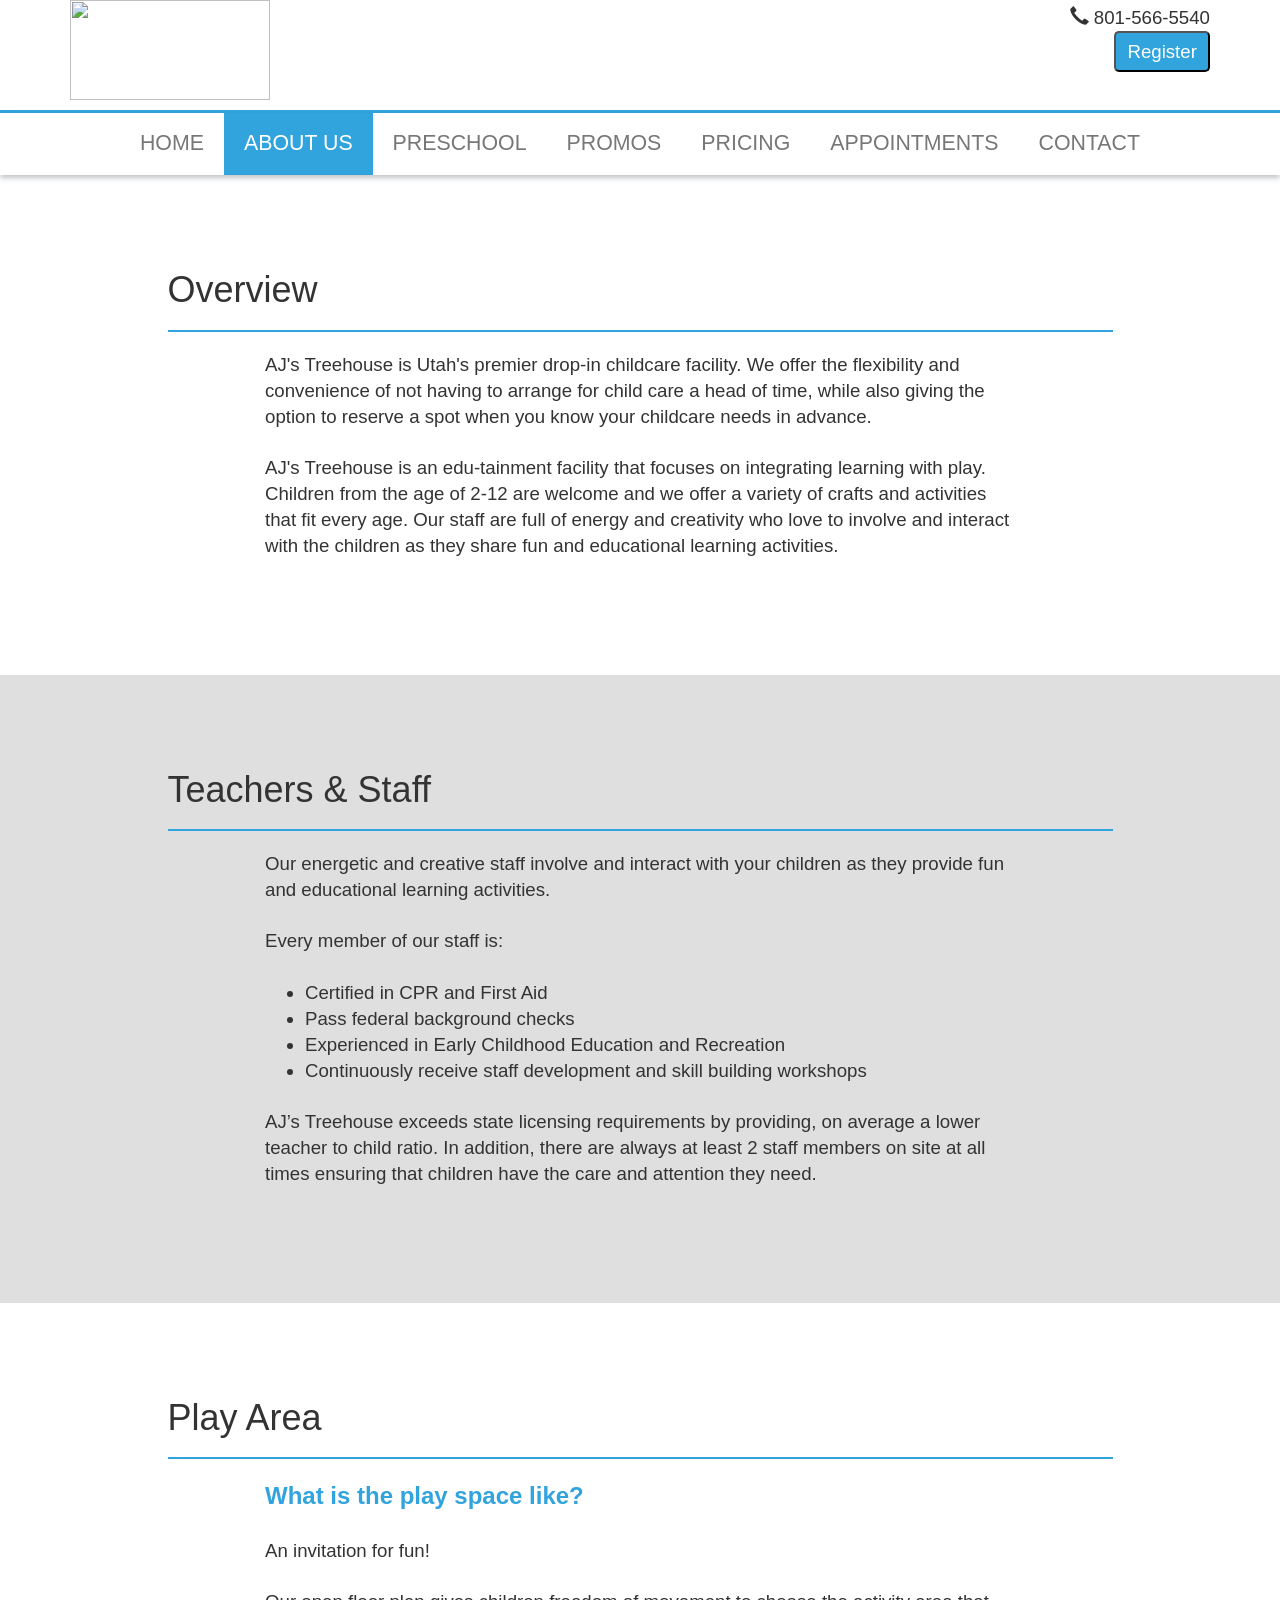
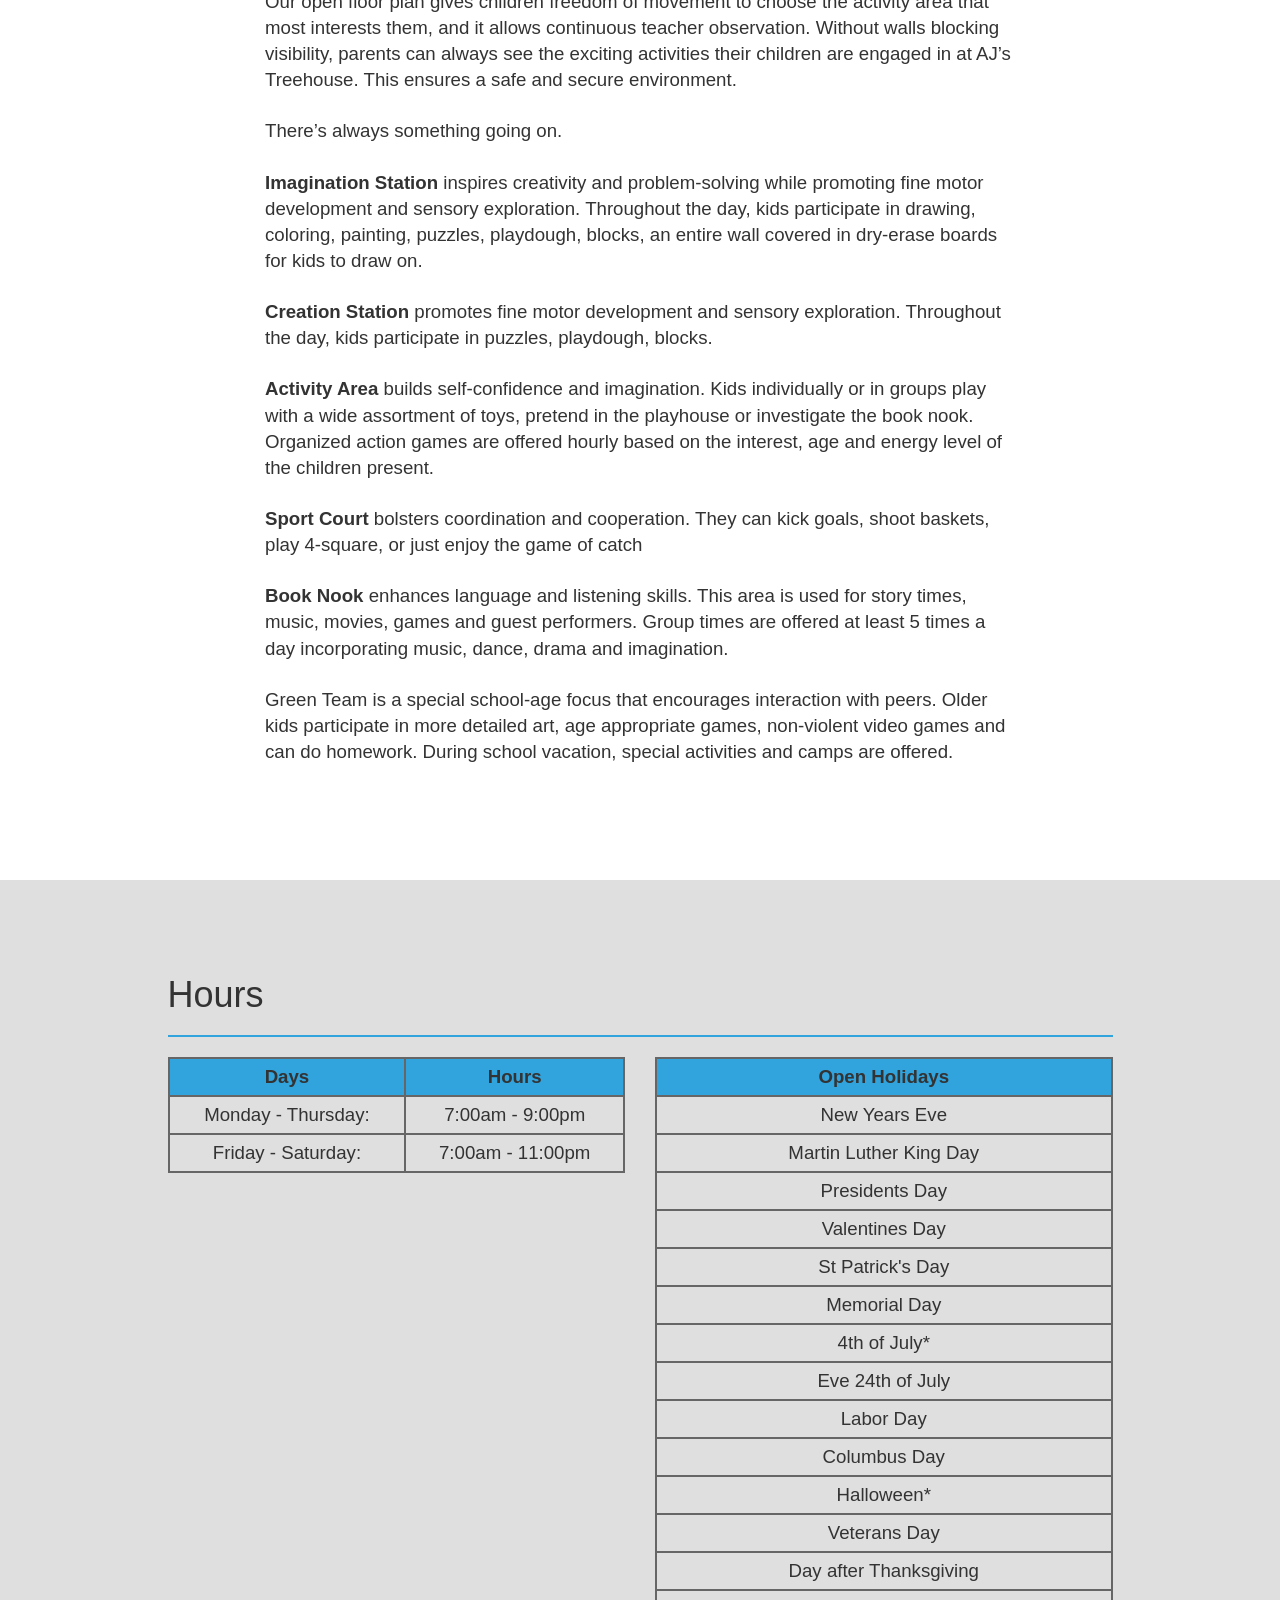
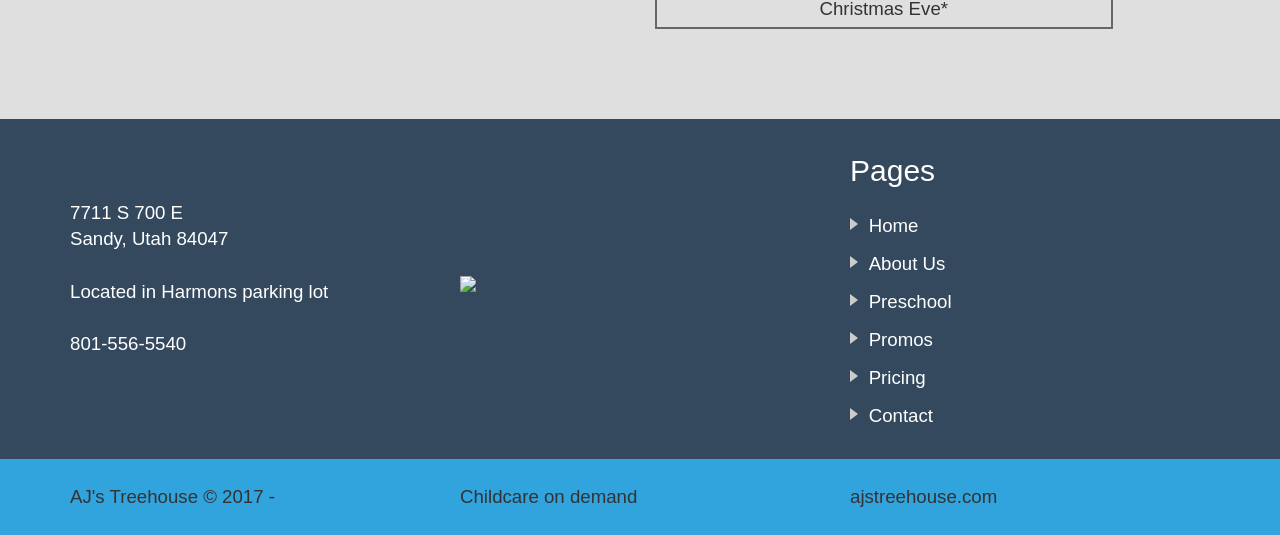
==== about-us/index.html @ 497d50c7 "corrected hrefs in nav." ====
<!DOCTYPE html>
<html>

<head>
  <meta charset="UTF-8">
  <meta name="viewport" content="width=device-width, initial-scale=1, shrink-to-fit=no">
  <meta http-equiv="X-UA-Compatible" content="ie=edge">
  <link rel="shortcut icon" href="images/Meet-Me-On-33rd-Logos/meet-me-on-33.ico" type="image/x-icon">

  <title>About Us | AJ's Treehouse</title>

  <!-- fonts -->
  <link href="https://fonts.googleapis.com/css?family=EB+Garamond" rel="stylesheet">

  <link rel="stylesheet" href="../bootstrap-3.3.7-dist/css/bootstrap.min.css">
  <link rel="stylesheet" href="../css/styles.css">
</head>

<body>
  <header>
    <div class="container">
      <!-- Logo & Contact Info -->
      <div class="row ">
        <div class="col-md-6 col-sm-12">
          <div class="logo">
            <a href="https://ajstreehouse.com/">
              <img src="/media/ajth-logo-200-100.png">
            </a>
            <p></p>
          </div>
        </div>
        <div class="col-md-6 col-sm-12">
          <ul class="head-contact-info">
            <li><a href="tel:801-566-5540"><span class="glyphicon glyphicon-earphone"></span> 801-566-5540</a></li>
            <li><a href="https://ajstreehouse.com/wp-content/uploads/2017/02/AJs-Treehouse-Registration-Form.pdf"><button>Register</button></a></li>
          </ul>
        </div>
  </header>
  <nav class="navbar navbar-default" role="navigation">
    <div class="container-fluid">
      <!-- Brand and toggle get grouped for better mobile display -->
      <div class="navbar-header">
        <button type="button" class="navbar-toggle collapsed" data-toggle="collapse" data-target="#bs-example-navbar-collapse-1" aria-expanded="false">
              <span class="sr-only">Toggle navigation</span>
              <span class="icon-bar"></span>
              <span class="icon-bar"></span>
              <span class="icon-bar"></span>
        </button>
      </div>

      <!-- Collect the nav links, forms, and other content for toggling -->
      <div class="collapse navbar-collapse" id="bs-example-navbar-collapse-1">
        <ul class="nav navbar-nav">
          <li><a href="/">HOME <span class="sr-only">(current)</span></a></li>
          <li class="active"><a href="/about-us">ABOUT US</a></li>
          <li><a href="/preschool">PRESCHOOL</a></li>
          <li><a href="/promos">PROMOS</a></li>
          <li><a href="/pricing">PRICING</a></li>
          <li><a href="/appointments">APPOINTMENTS</a></li>
          <li><a href="/contact">CONTACT</a></li>
        </ul>
      </div>
      <!-- /.navbar-collapse -->
    </div>
    <!-- /.container-fluid -->
  </nav>

  <section class="container about-section our-story">
    <div class="row">
      <div class="col-xs-12 col-sm-10 col-sm-offset-1">
        <h1>Overview</h1>
        <hr>
      </div>
      <div class="col-xs-12 col-sm-8 col-sm-offset-2">
        <p>AJ's Treehouse is Utah's premier drop-in childcare facility. We offer the flexibility and convenience of not having to arrange for child care a head of time, while also giving the option to reserve a spot when you know your childcare needs in
          advance.</p>
        <p>AJ's Treehouse is an edu-tainment facility that focuses on integrating learning with play. Children from the age of 2-12 are welcome and we offer a variety of crafts and activities that fit every age. Our staff are full of energy and creativity
          who love to involve and interact with the children as they share fun and educational learning activities.</p>
      </div>
    </div>
  </section>

  <section class="gray about-section">
    <div class="container">
      <div class="row">
        <div class="col-xs-12 col-sm-10 col-sm-offset-1">
          <h1>Teachers & Staff</h1>
          <hr>
        </div>
        <div class="col-xs-12 col-sm-8 col-sm-offset-2">
          <p>Our energetic and creative staff involve and interact with your children as they provide fun and educational learning activities.</p>
          <p>
            Every member of our staff is:
            <ul>
              <li>Certified in CPR and First Aid</li>
              <li>Pass federal background checks</li>
              <li>Experienced in Early Childhood Education and Recreation</li>
              <li>Continuously receive staff development and skill building workshops</li>
            </ul>
          </p>
          <p>
            AJ’s Treehouse exceeds state licensing requirements by providing, on average a lower teacher to child ratio. In addition, there are always at least 2 staff members on site at all times ensuring that children have the care and attention they need.
          </p>
        </div>
      </div>
    </div>
  </section>

  <section class="container about-section meet-team">
    <div class="row">
      <div class="col-xs-12 col-sm-10 col-sm-offset-1">
        <h1>Play Area</h1>
        <hr>
      </div>
      <div class="col-xs-12 col-sm-8 col-sm-offset-2">
        <p class="what-play">What is the play space like?</p>
        <p>
          An invitation for fun!
        </p>
        <p>
          Our open floor plan gives children freedom of movement to choose the activity area that most interests them, and it allows continuous teacher observation. Without walls blocking visibility, parents can always see the exciting activities their children
          are engaged in at AJ’s Treehouse. This ensures a safe and secure environment.
        </p>
        <p>
          There’s always something going on.
        </p>
        <p>
          <strong>Imagination Station</strong> inspires creativity and problem-solving while promoting fine motor development and sensory exploration. Throughout the day, kids participate in drawing, coloring, painting, puzzles, playdough, blocks, an
          entire wall covered in dry-erase boards for kids to draw on.
        </p>
        <p>
          <strong>Creation Station</strong> promotes fine motor development and sensory exploration. Throughout the day, kids participate in puzzles, playdough, blocks.
        </p>
        <p>
          <strong>Activity Area</strong> builds self-confidence and imagination. Kids individually or in groups play with a wide assortment of toys, pretend in the playhouse or investigate the book nook. Organized action games are offered hourly based
          on the interest, age and energy level of the children present.
        </p>
        <p>
          <strong>Sport Court</strong> bolsters coordination and cooperation. They can kick goals, shoot baskets, play 4-square, or just enjoy the game of catch
        </p>
        <p>
          <strong>Book Nook</strong> enhances language and listening skills. This area is used for story times, music, movies, games and guest performers. Group times are offered at least 5 times a day incorporating music, dance, drama and imagination.
        </p>
        <p>
          <span class="green-team">Green Team</span> is a special school-age focus that encourages interaction with peers. Older kids participate in more detailed art, age appropriate games, non-violent video games and can do homework. During school vacation,
          special activities and camps are offered.
        </p>
      </div>
    </div>
  </section>

  <section class="gray about-section">
    <div class="container">
      <div class="row">
        <div class="col-xs-12 col-sm-10 col-sm-offset-1">
          <h1>Hours</h1>
          <hr>
        </div>
        <div class="col-xs-12 col-sm-5 col-sm-offset-1">
          <table>
            <tbody>
              <tr>
                <th>Days</th>
                <th>Hours</th>
              </tr>
              <tr>
                <td>Monday - Thursday:</td>
                <td>7:00am - 9:00pm</td>
              </tr>
              <tr>
                <td>Friday - Saturday:</td>
                <td>7:00am - 11:00pm</td>
              </tr>
            </tbody>
          </table>

        </div>
        <div class="col-xs-12 col-sm-5">
          <table class="blue-table">
            <tbody>
              <tr>
                <th>Open Holidays</th>
              </tr>
              <tr>
                <td>New Years Eve</td>
              </tr>
              <tr>
                <td>Martin Luther King Day</td>
              </tr>
              <tr>
                <td>Presidents Day</td>
              </tr>
              <tr>
                <td>Valentines Day</td>
              </tr>
              <tr>
                <td>St Patrick's Day</td>
              </tr>
              <tr>
                <td>Memorial Day</td>
              </tr>
              <tr>
                <td>4th of July*</td>
              </tr>
              <tr>
                <td>Eve 24th of July</td>
              </tr>
              <tr>
                <td>Labor Day</td>
              </tr>
              <tr>
                <td>Columbus Day</td>
              </tr>
              <tr>
                <td>Halloween*</td>
              </tr>
              <tr>
                <td>Veterans Day</td>
              </tr>
              <tr>
                <td>Day after Thanksgiving</td>
              </tr>
              <tr>
                <td>Christmas Eve*</td>
              </tr>
            </tbody>
          </table>
        </div>
      </div>
    </div>
  </section>

  <footer>
    <div class="footer-top">
      <div class="container">
        <div class="row">
          <div class="col-xs-12 col-md-4 footer-top-section">
            <p>
              7711 S 700 E <br> Sandy, Utah 84047 <br>
              <br> Located in Harmons parking lot <br>
              <br> 801-556-5540
            </p>
          </div>
          <div class="col-xs-12 col-md-4 footer-top-section">
            <img src="/media/ajth-logo-200-100.png">
          </div>
          <div class="col-xs-12 col-md-4 footer-top-section">
            <div>
              <h2><span>Pages &nbsp;&nbsp;&nbsp;</span></h2>
              <ul>
                <li><a href="/">Home</a></li>
                <li><a href="/about-us">About Us</a></li>
                <li><a href="/preschool">Preschool</a></li>
                <li><a href="/promos">Promos</a></li>
                <li><a href="/pricing">Pricing</a></li>
                <li><a href="/contact">Contact</a></li>
              </ul>
            </div>

          </div>
        </div>
      </div>
    </div>
    <div class="footer-bottom">
      <div class="container">
        <div class="row">
          <div class="col-md-4 footer-bottom-section">AJ's Treehouse &#169; 2017 - <span id="currentYear"></span></div>
          <div class="col-md-4 footer-bottom-section">Childcare on demand</div>
          <div class="col-md-4 footer-bottom-section"><a href="https://ajstreehouse.com">ajstreehouse.com</a></div>
        </div>
      </div>
    </div>
  </footer>



  <script src="js/jquery/dist/jquery.min.js"></script>
  <script src="bootstrap-3.3.7-dist/js/bootstrap.min.js"></script>

  <script src="js/copyright-date.js"></script>
</body>

</html>
---- css/styles.css ----
/* Notes:
- CSS organized into sections.
- media queries typically found in section they pertain to.
*/

/** General */
h1, h2, h3, h4, h5, h6, .nav>li>a {
  font-family: 'open sans', sans-serif;
}

body{
  font-family: Helvetica, sans-serif;
  font-size: 14pt;
  color: #333;
  line-height: 1.4;
}

hr {
  border: 1px solid #31A3DD;
}

.gray {
  background-color: #dfdfdf;
}

button {
  color: white;
  background-color: #31A3DD;
  border-radius: 5px;
  padding: 1% 2%;
}

@media (min-width: 768px) {
  .text-right-sm-plus {
    text-align: right;
  }
}

/* Header */

header {

  border-style: solid;
  border-color: #31a3dd;
  border-width: 0 0 3px 0;
}

header .logo img {
  width: 200px;
  height: 100px;
}

header ul {
  list-style-type: none;
}

.head-contact-info {
  display: block;
  text-align: right;
  padding-top: 5px;
  padding-bottom: 2px;
  padding-left: 0;
}

header a {
  text-decoration: none;
  color: #333;
}

/* Navbar */

nav img {
  width: 60px;
  margin-top: -2px;
}

.navbar-brand {
  /* To allow centering of links to not be affect by logo image. */
  position: absolute;
}

.navbar-default{
  /* border-color: #31a3dd;
  border-width: 0 0 3px 0; */
  background-color: white;
  border: none;
  /* border-style: solid; */
  margin: 0;
  border-radius: 0;
  box-shadow: 0 3px 5px rgba(57, 63, 72, 0.3);
}

.navbar-default .navbar-nav > .active > a {
  background-color: #31a3dd;
  color: white;
}

.navbar-default .nav>li>a {
  padding-left: 20px;
  padding-right: 20px;
  font-size: 16pt;
  line-height: 1.5;
}



@media (min-width: 768px) {

    .navbar .navbar-nav {
        display: inline-block;
        float: none;
        vertical-align: middle;
    }

    .navbar .navbar-collapse {
        text-align: center;
    }
}

@media (max-width: 767px) {
    nav img {
      margin-top: -5px;
    }
}


.navbar-brand {
  padding: 5px 15px;
}


/** Carousel **/

.carousel-inner .item {
  height: 340px;
  background-position: center center;
  background-size: cover;
  background-repeat: no-repeat;
}

.carousel-caption h1 {
  display: inline-block;
  text-shadow: 2px 4px 6px rgba(0,0,0,0.6);
  /* text-shadow: 0px 4px 3px rgba(0,0,0,0.6),
             0px 8px 13px rgba(0,0,0,0.2),
             0px 18px 23px rgba(0,0,0,0.2); */
  padding: 10px 15px;
  border-radius: 4px;
  /* background-color: rgba(100, 100, 100, 0.5) */
}

.carousel-caption button {
  /* display: block; */
  margin-bottom: 10px;
}

/** Front-description **/

.front-description h2 {
  /* margin-bottom: 45px; */
}

.front-description p {
  /* padding: 0 10px; */
  margin-bottom: 50px;
  background-color: #31a3dd;
  color: white;
  padding: 15px 25px;
  border-radius: 5px;
}

.front-description img {
  width: 100%;
}

.front-description {
  margin-top: 75px;
  line-height: 1.5;
  font-size: 16pt;
}

.front-description p.appointment-para {
  margin-top: 40px;
}

/** Front Promo **/

section.front-promo {
  background-color: #31a3dd;
}

section.front-promo div.front-promo-description {
  padding-top: 30px;
  display: flex;
  justify-content: center;
  align-items: center;
}

section.front-promo div.front-promo-action {
  padding-top: 30px;
  padding-bottom: 30px;
  display: flex;
  justify-content: center;
  align-items: center;
}

section.front-promo .glyphicon-thumbs-up {
  font-size: 50px;
}

section.front-promo span.front-promo-text {
  margin-left: 30px;
  font-size: 30px;
}

@media (min-width: 768px) {
  section.front-promo div.front-promo-description, section.front-promo div.front-promo-action {
    height: 200px;
    padding-top: 0;
    padding-bottom: 0;
  }
}



/** About page **/

.about-section {
  /* each section tag in about page has this class */
  padding-top: 75px;
  padding-bottom: 90px;
}
.about-section p {
  margin-bottom: 25px;
}

.what-play {
  color: #31a3dd;
  font-weight: bold;
  font-size: 24px;
}

table {
  width: 100%;
}

td, th {
  border: 2px solid #666;
  padding: 8px;
  line-height: 20px;
  text-align: center;
  vertical-align: top;
}

th {
  background-color: #31a3dd;
}

/** Reservations **/

.price {
  margin-top: 90px;
  margin-bottom: 80px;
}

.reservation {
  margin-bottom: 90px;
}

.location {
  margin-bottom: 80px;
}

.address {
    margin-top: 50px;
}

.location ul {
    list-style-type: none;
    padding: 0;
    margin-bottom: 70px;
}
/*
#map {
    height: 400px;
    width: 100%;
} */


/** Footer **/

footer {


}

footer a {
  text-decoration: none;
}

footer a:hover {
  text-decoration: none;
}

footer .footer-top {
  padding-top: 15px;
  padding-bottom: 15px;
  color: white;
  background: #34495e;
}

footer .footer-top a{
  color: white;
}

/* bullet point style source: https://css-tricks.com/snippets/css/triangular-list-bullets/*/
footer .footer-top ul {
    margin: 0.75em 0;
    padding: 0 1em;
    list-style: none;
}
footer .footer-top li:before {
    content: "";
    border-color: transparent #ccc;
    border-style: solid;
    border-width: 0.35em 0 0.35em 0.45em;
    display: block;
    height: 0;
    width: 0;
    left: -1em;
    top: 0.9em;
    position: relative;
}

footer .footer-top .footer-top-section {
  display: flex;
  align-items: center;
  padding-top: 25px;
  padding-bottom: 25px;
}

footer .footer-bottom{
  color: #333;
  padding: 20px 0;
  background: #31A3DD;
}

footer .footer-bottom a {
  color: #333;
}

footer .footer-bottom .footer-bottom-section {
  padding-top: 5px;
  padding-bottom: 5px;
}

@media (min-width: 768px) {
  footer .footer-top .footer-top-section {
    min-height: 300px;
    padding-top: 0;
    padding-bottom: 0;
  }
}
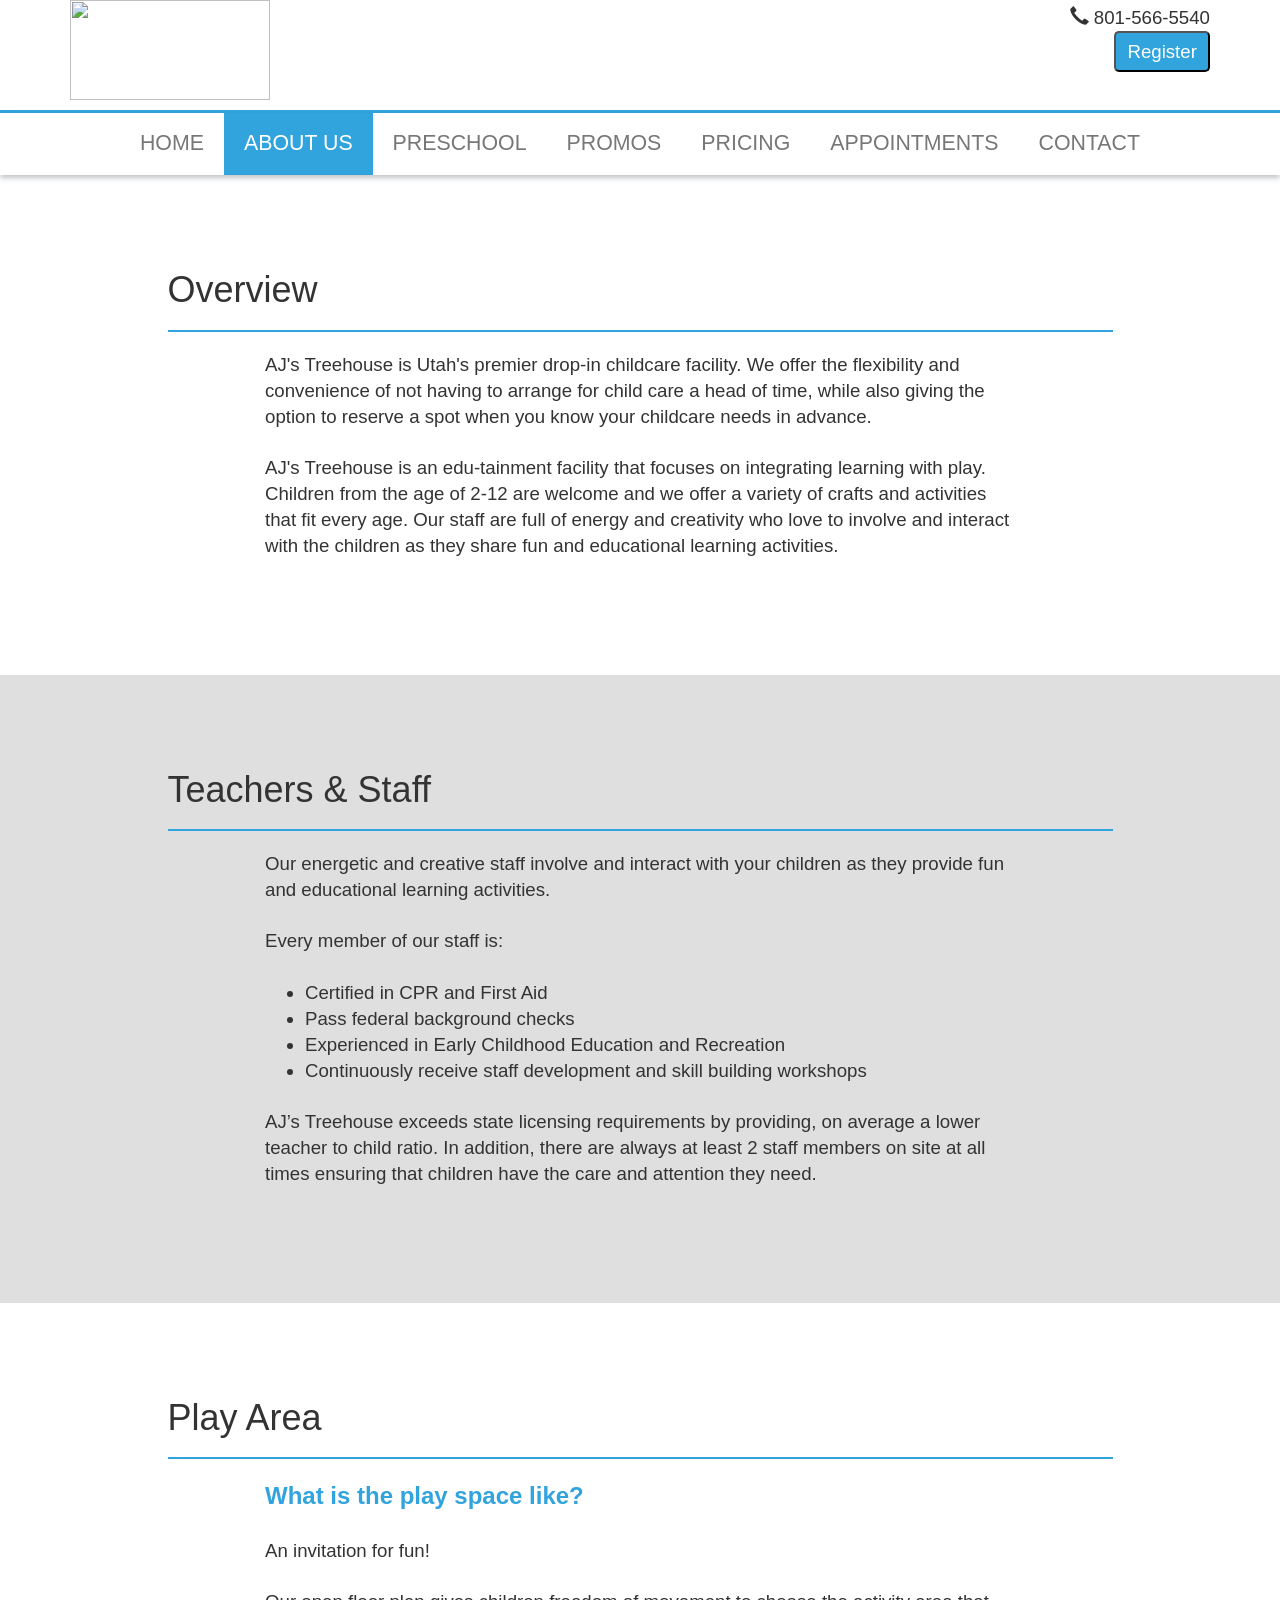
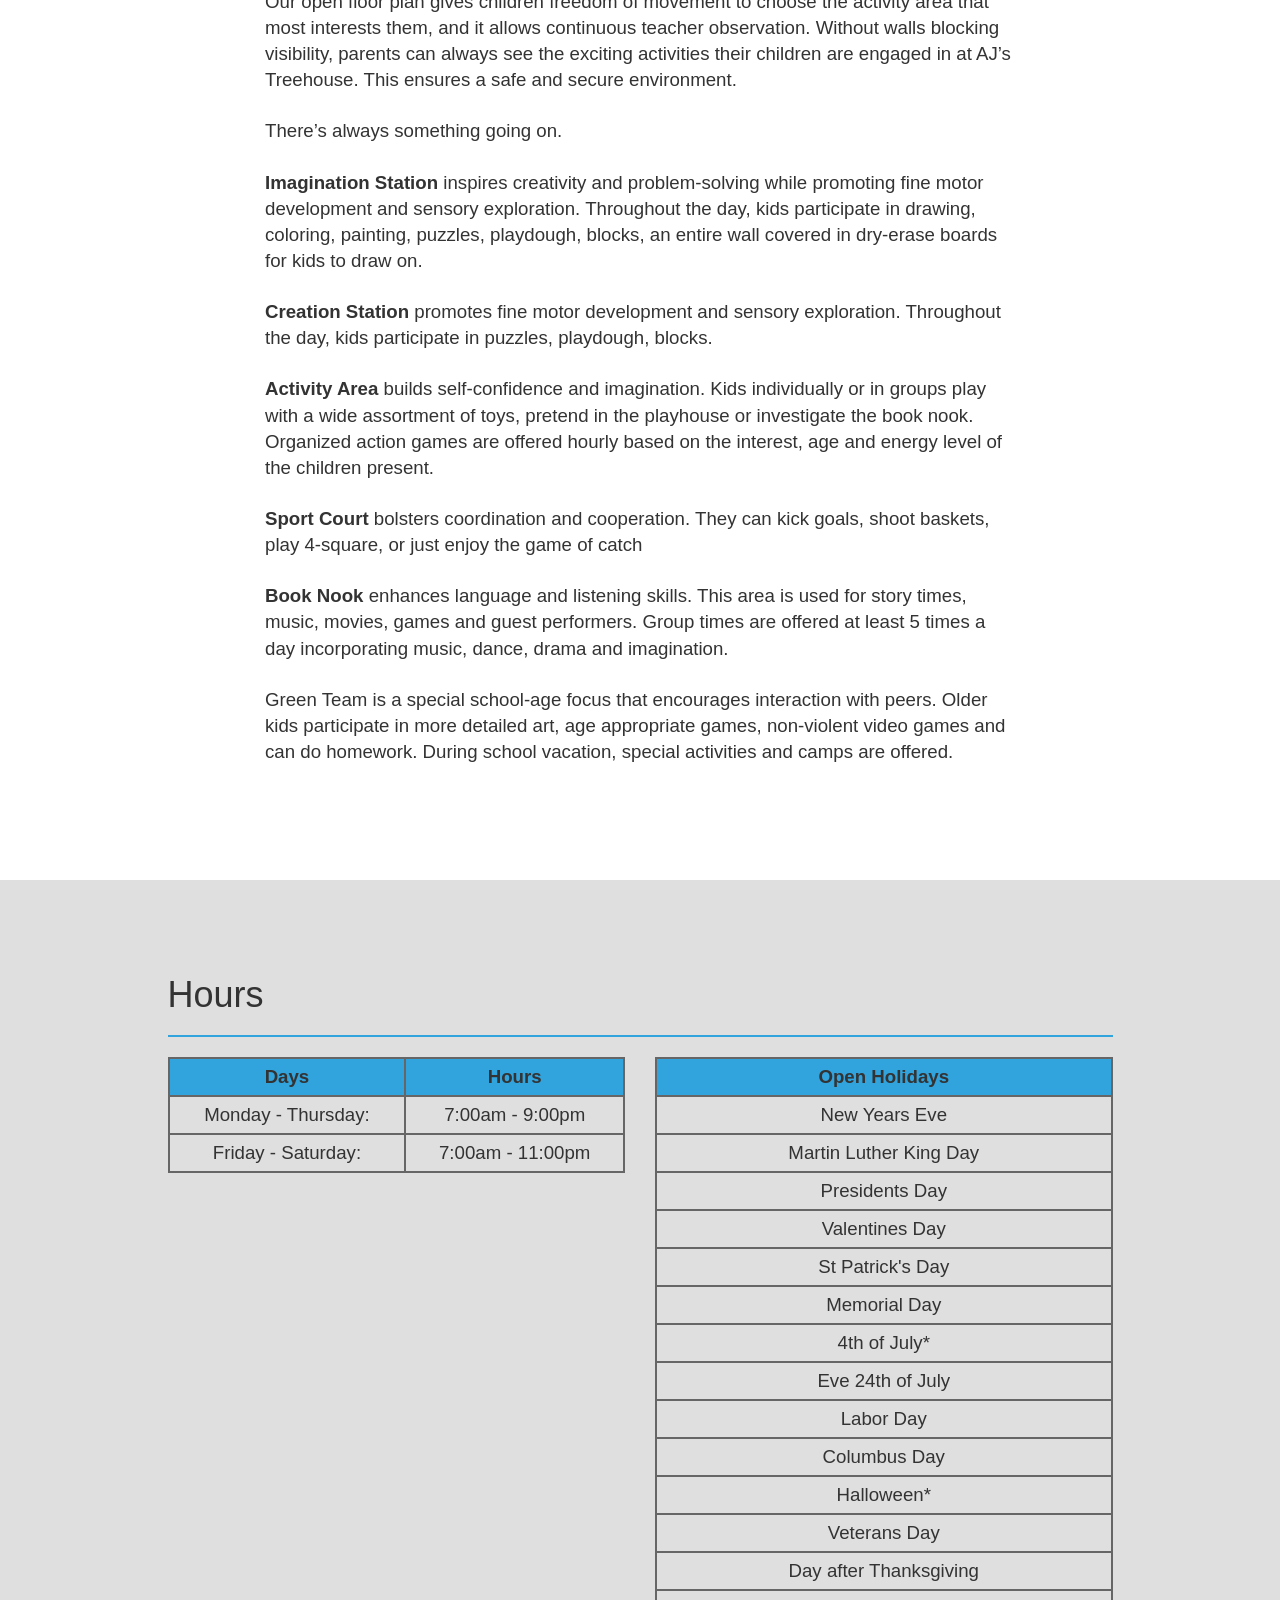
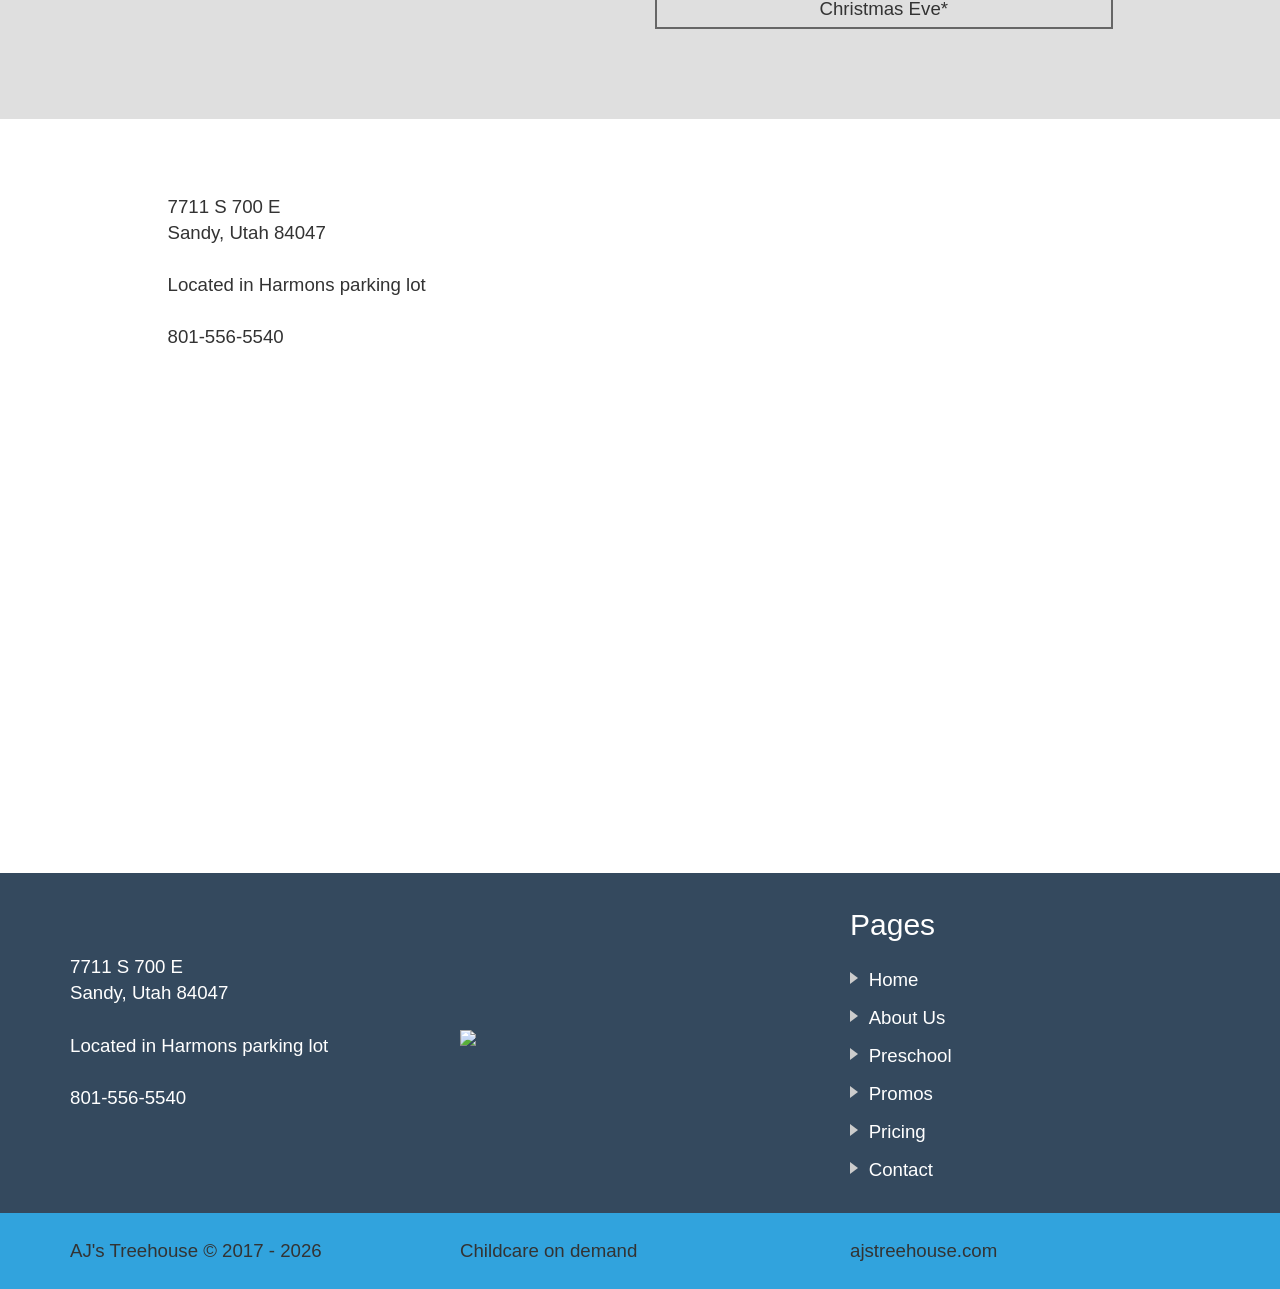
==== commit 62849013: "Added map to about-us. adjusted script sources." ====
--- a/about-us/index.html
+++ b/about-us/index.html
@@ -230,6 +230,20 @@
     </div>
   </section>
 
+  <section class="container about-section">
+    <div class="row">
+      <div class="col-xs-12 col-sm-10 col-sm-offset-1">
+        <p>
+          7711 S 700 E <br> Sandy, Utah 84047 <br>
+          <br> Located in Harmons parking lot <br>
+          <br> 801-556-5540
+        </p>
+        <iframe id="map" src="https://www.google.com/maps/embed?pb=!1m18!1m12!1m3!1d3028.8526051189137!2d-111.8737748848984!3d40.61107555172115!2m3!1f0!2f0!3f0!3m2!1i1024!2i768!4f13.1!3m3!1m2!1s0x8752883a64a2aba5%3A0x4e631f7f4bdb8cb9!2sAj&#39;s+Treehouse!5e0!3m2!1sen!2sus!4v1533581533709" frameborder="0" style="border:0" allowfullscreen></iframe>
+      </div>
+    </div>
+  </section>
+
+
   <footer>
     <div class="footer-top">
       <div class="container">
@@ -274,10 +288,10 @@
 
 
 
-  <script src="js/jquery/dist/jquery.min.js"></script>
-  <script src="bootstrap-3.3.7-dist/js/bootstrap.min.js"></script>
-
-  <script src="js/copyright-date.js"></script>
+  <script src="../js/jquery/dist/jquery.min.js"></script>
+  <script src="../bootstrap-3.3.7-dist/js/bootstrap.min.js"></script>
+
+  <script src="../js/copyright-date.js"></script>
 </body>
 
 </html>
--- a/css/styles.css
+++ b/css/styles.css
@@ -280,11 +280,11 @@
     padding: 0;
     margin-bottom: 70px;
 }
-/*
+
 #map {
     height: 400px;
     width: 100%;
-} */
+}
 
 
 /** Footer **/
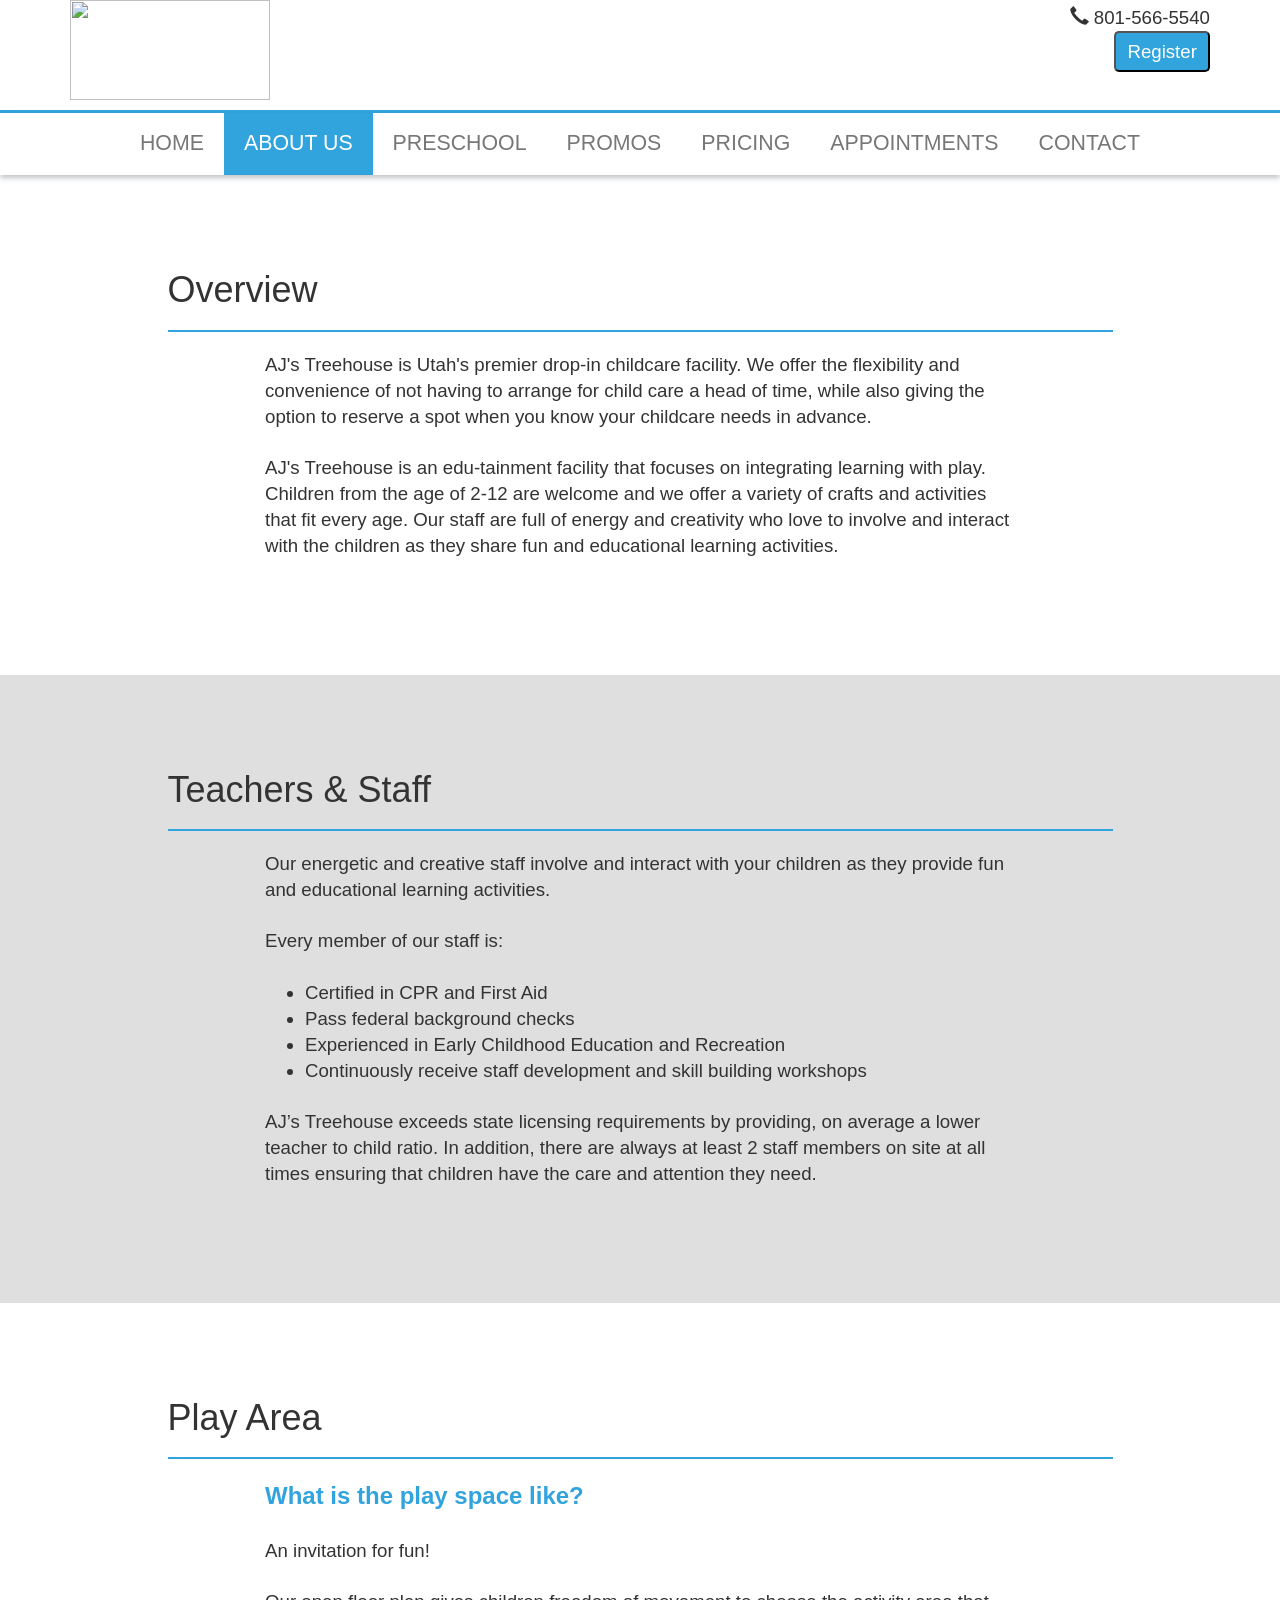
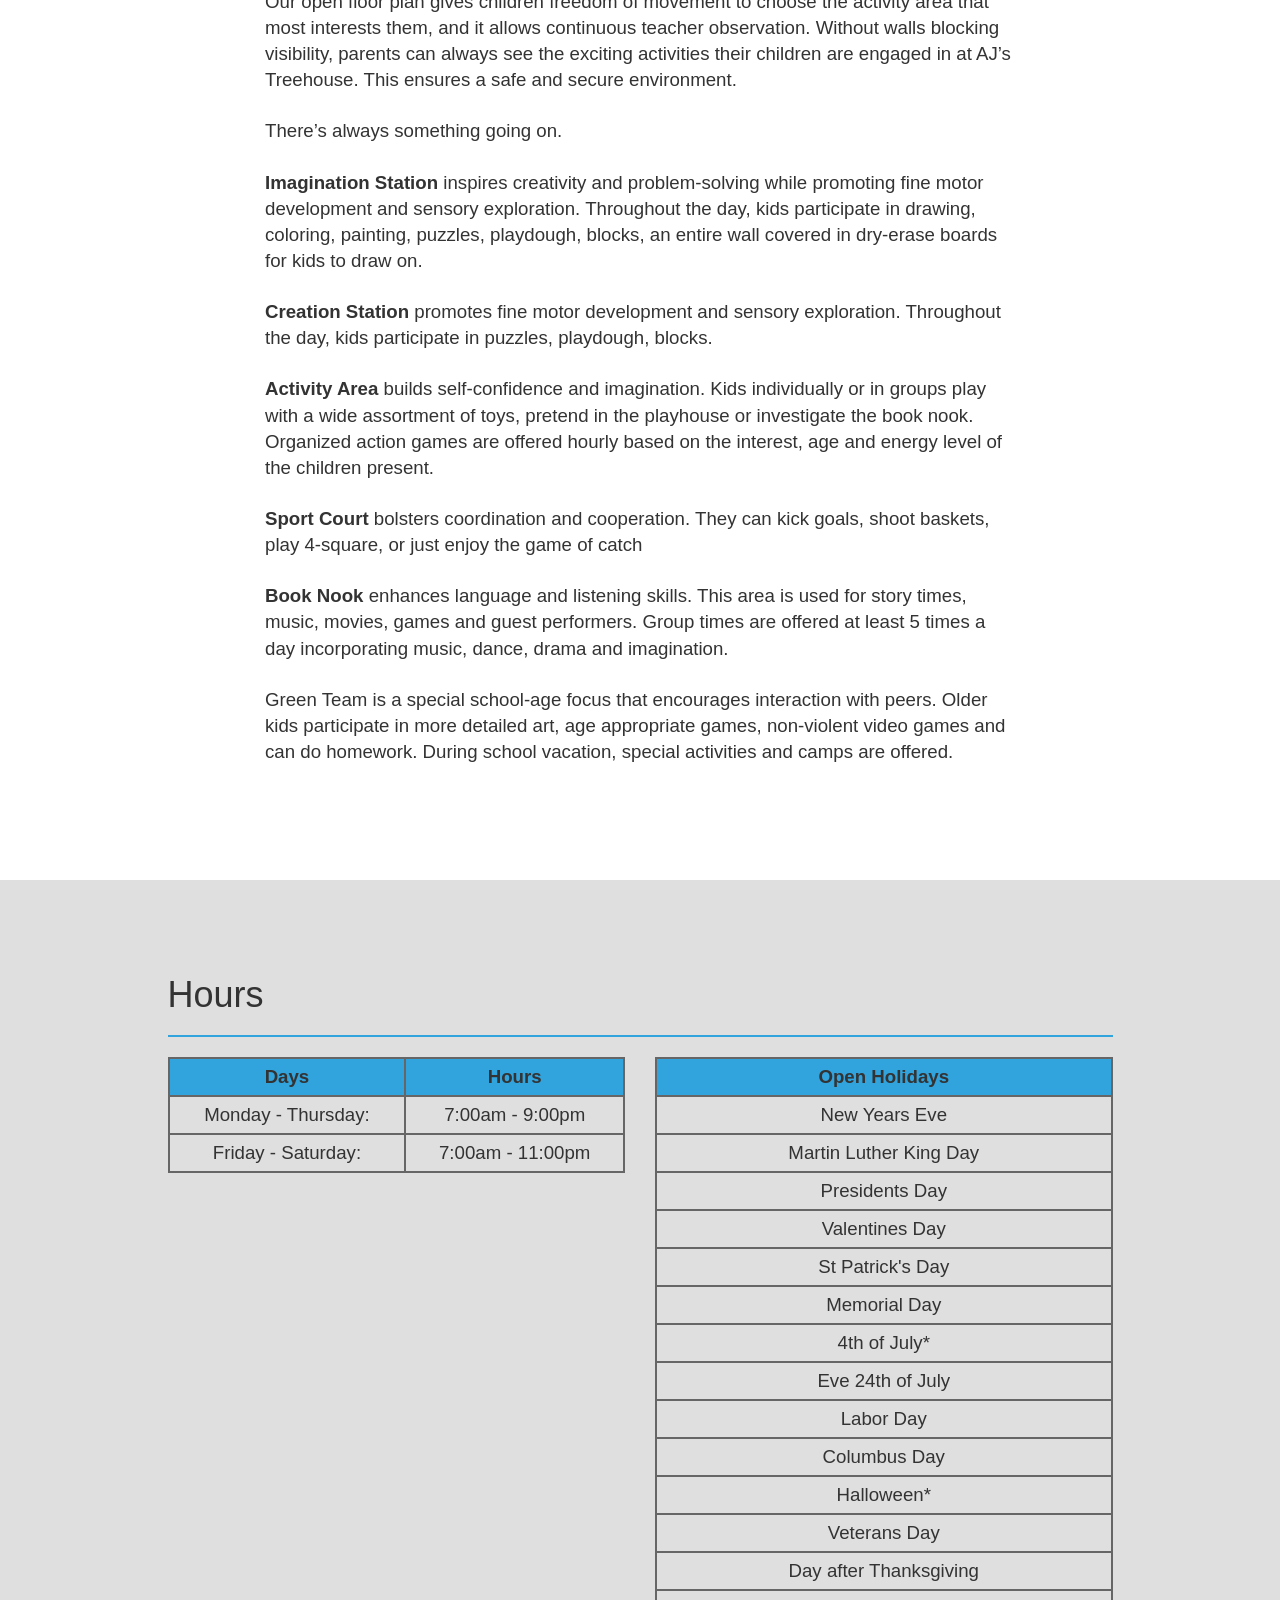
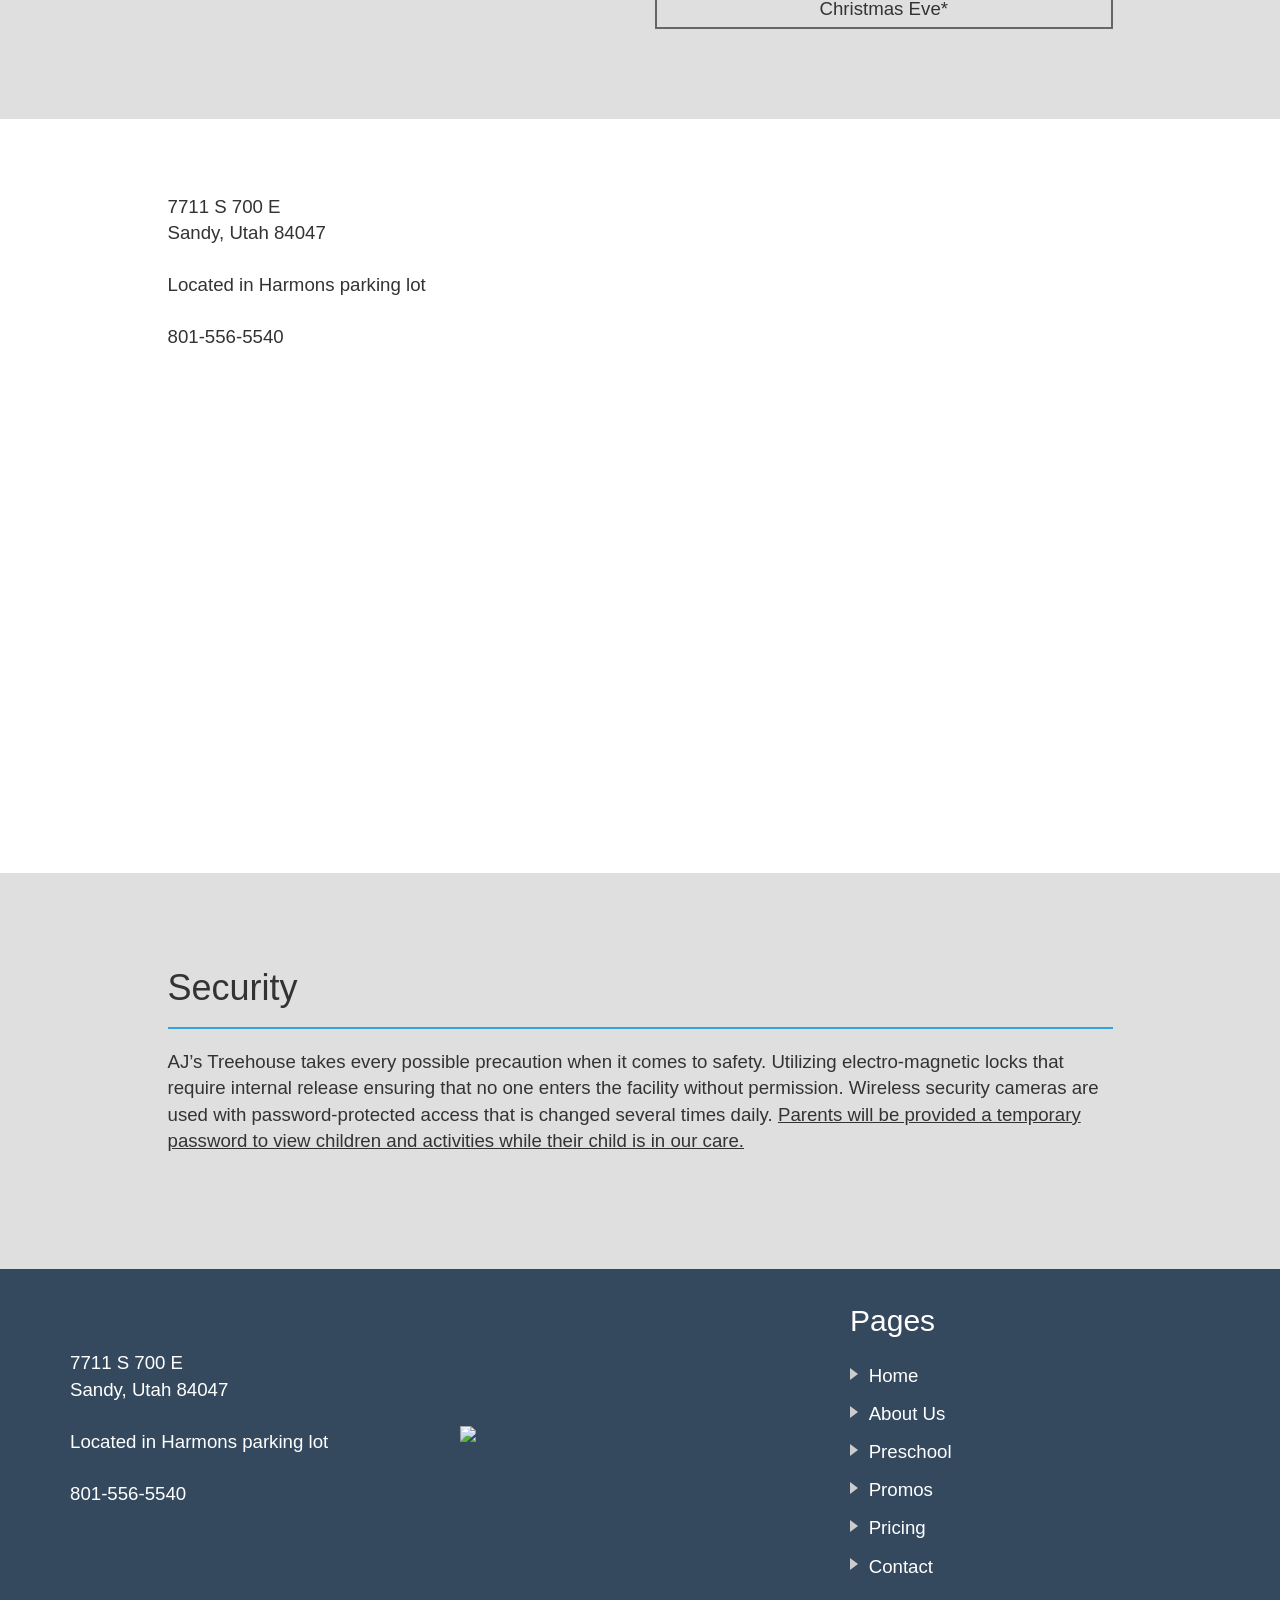
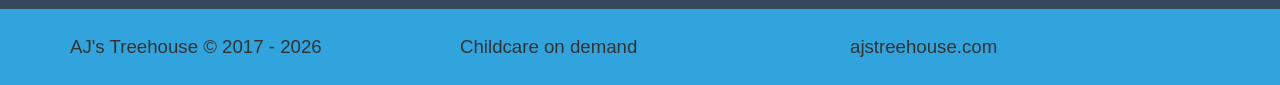
==== commit dfa75903: "added Security section to about-us." ====
--- a/about-us/index.html
+++ b/about-us/index.html
@@ -243,6 +243,19 @@
     </div>
   </section>
 
+  <section class="gray about-section">
+    <div class="container">
+      <div class="row">
+        <div class="col-xs-12 col-sm-10 col-sm-offset-1">
+          <h1>Security</h1>
+          <hr>
+        </div>
+        <div class="col-xs-12 col-sm-10 col-sm-offset-1">
+          <p>AJ’s Treehouse takes every possible precaution when it comes to safety. Utilizing electro-magnetic locks that require internal release ensuring that no one enters the facility without permission. Wireless security cameras are used with password-protected access that is changed several times daily. <u>Parents will be provided a temporary password to view children and activities while their child is in our care.</u></p>
+        </div>
+      </div>
+    </div>
+  </section>
 
   <footer>
     <div class="footer-top">
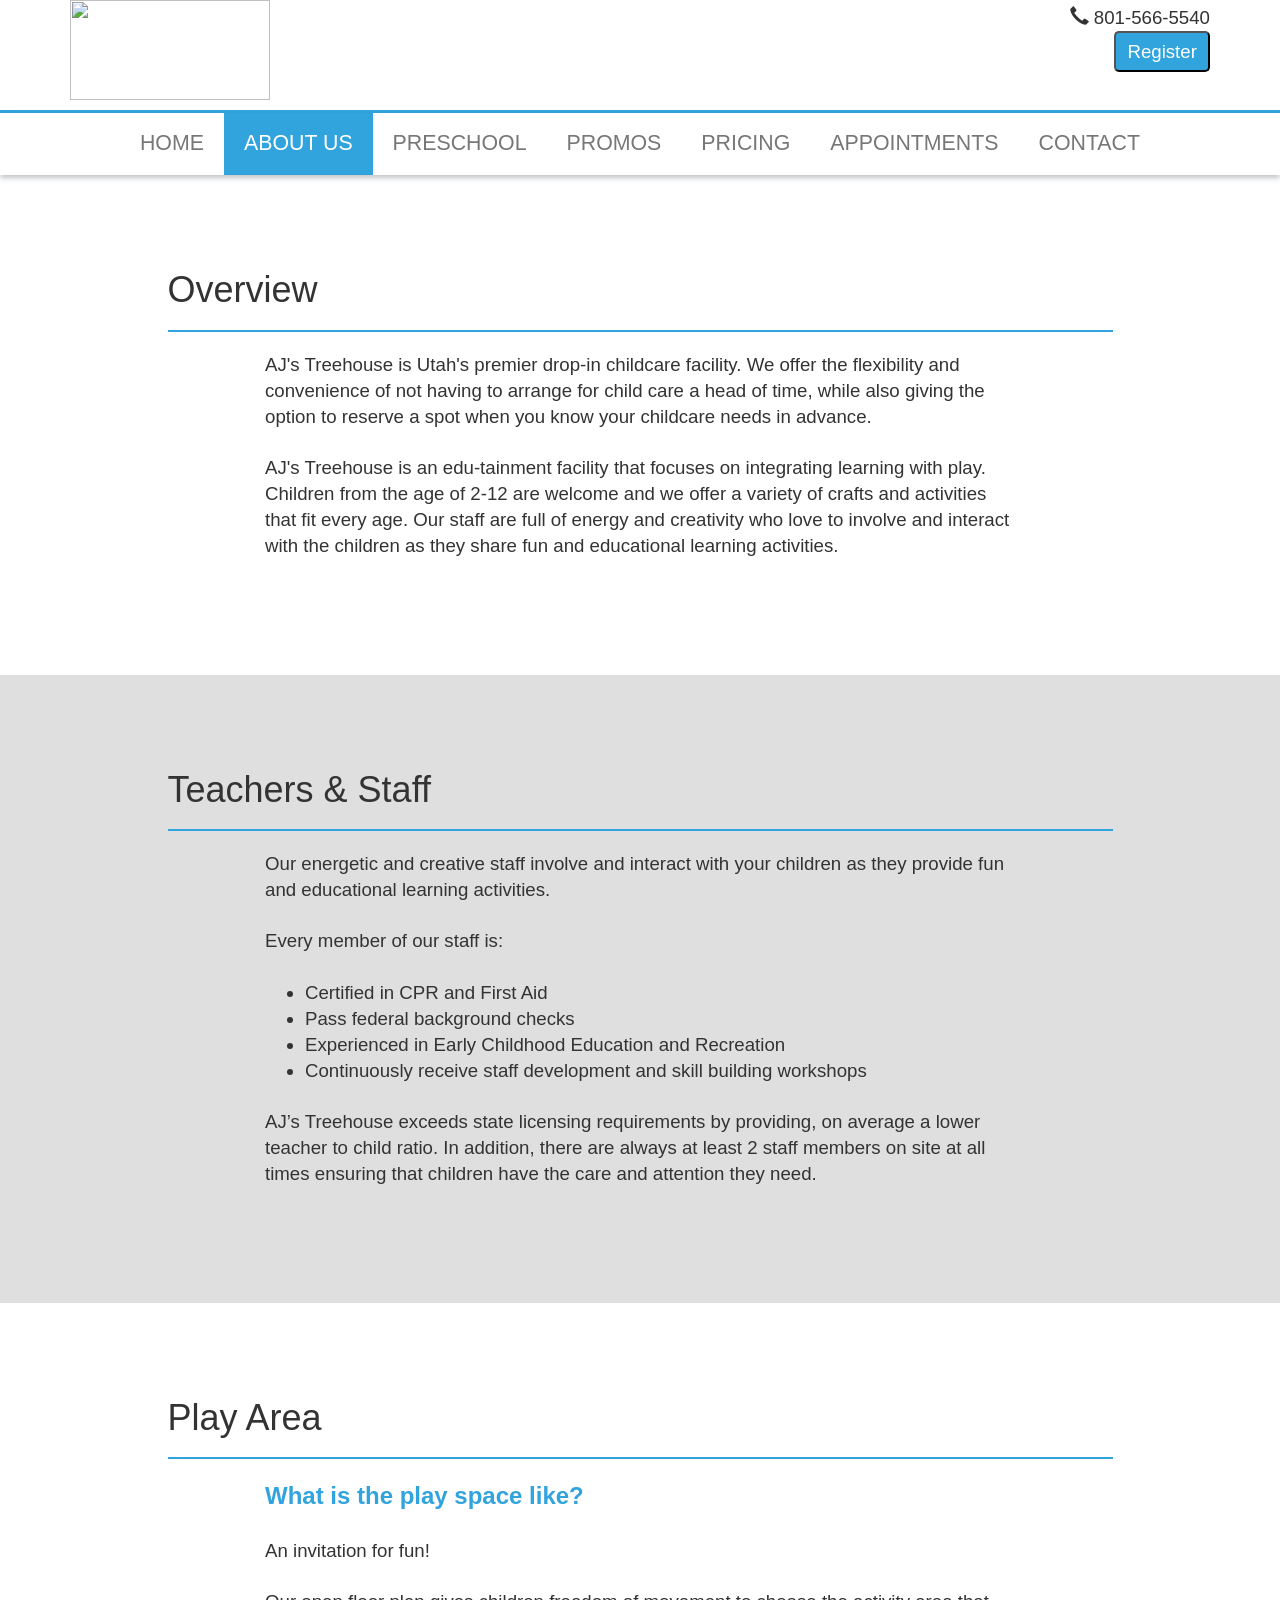
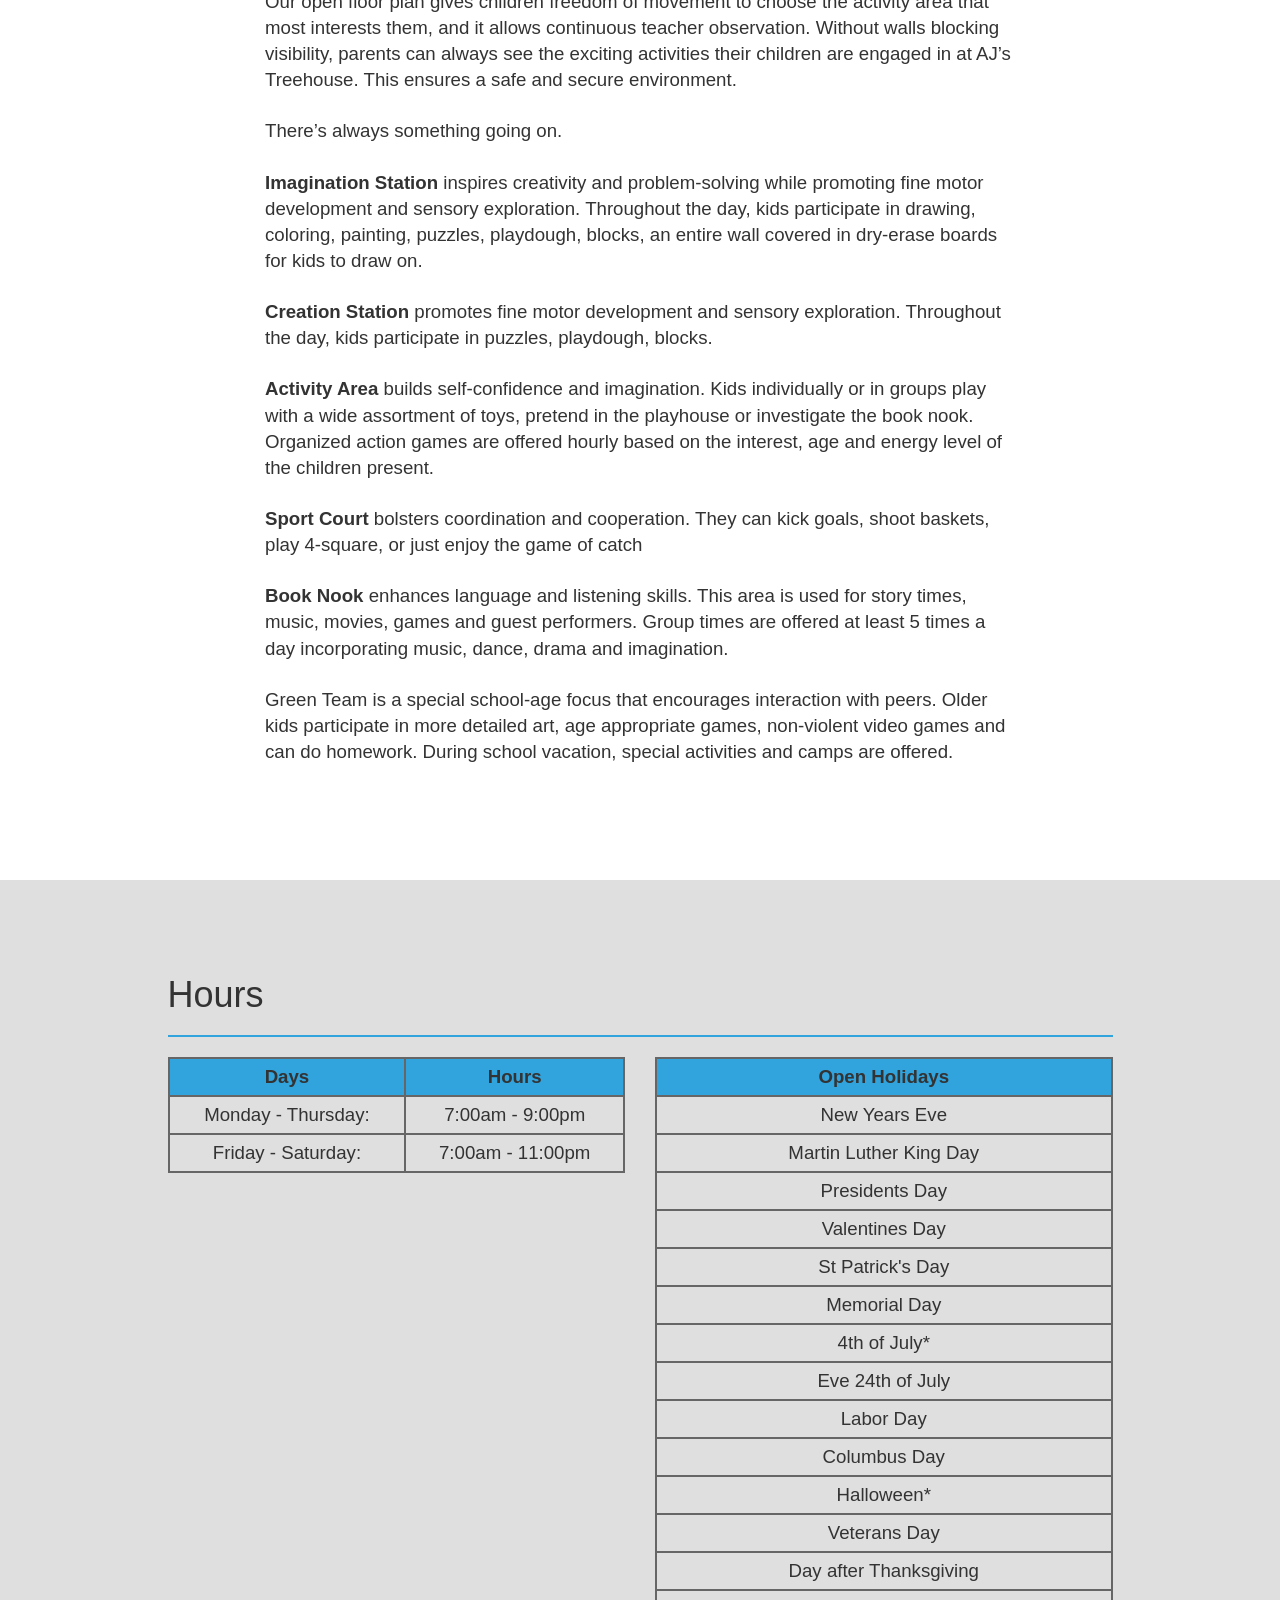
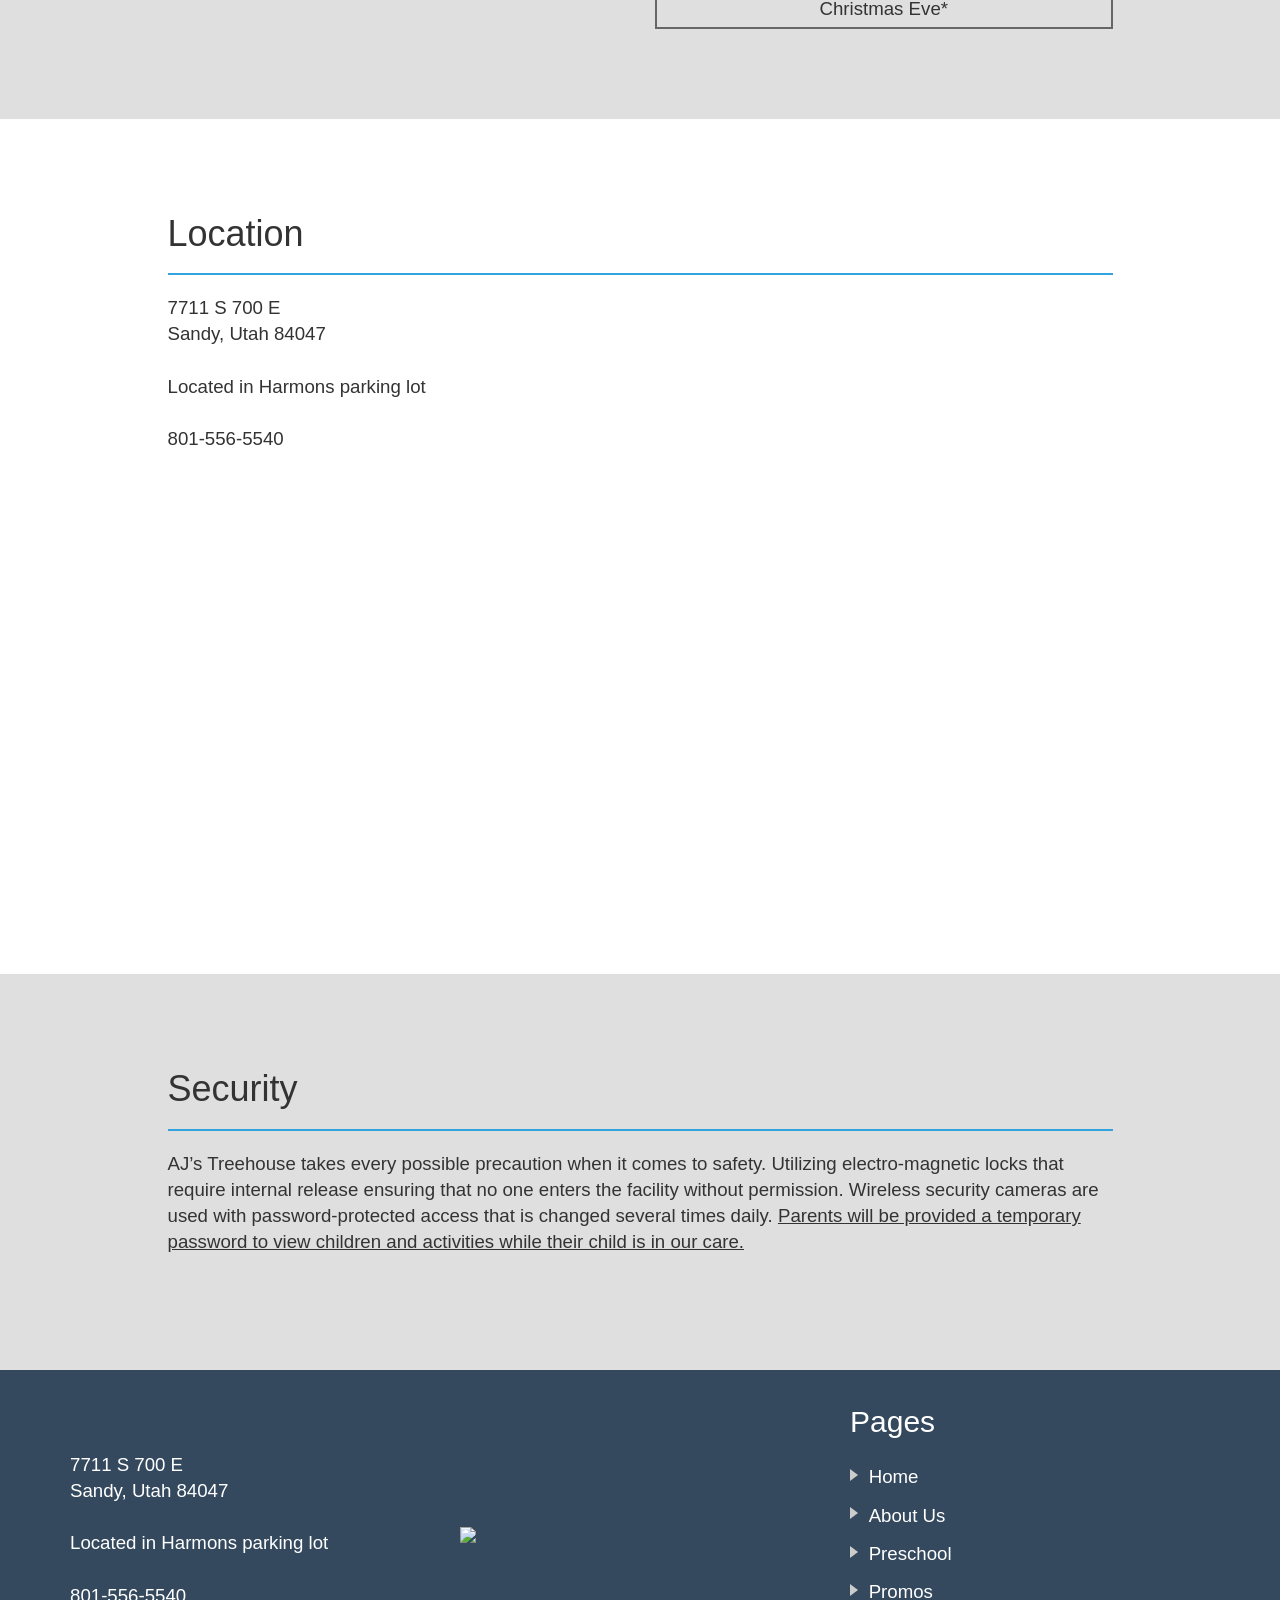
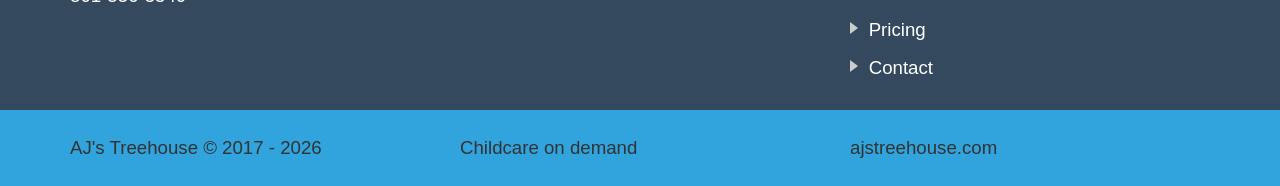
==== commit 3ed06ea8: "Added header to Location section in about-us." ====
--- a/about-us/index.html
+++ b/about-us/index.html
@@ -232,6 +232,10 @@
 
   <section class="container about-section">
     <div class="row">
+      <div class="col-xs-12 col-sm-10 col-sm-offset-1">
+        <h1>Location</h1>
+        <hr>
+      </div>
       <div class="col-xs-12 col-sm-10 col-sm-offset-1">
         <p>
           7711 S 700 E <br> Sandy, Utah 84047 <br>
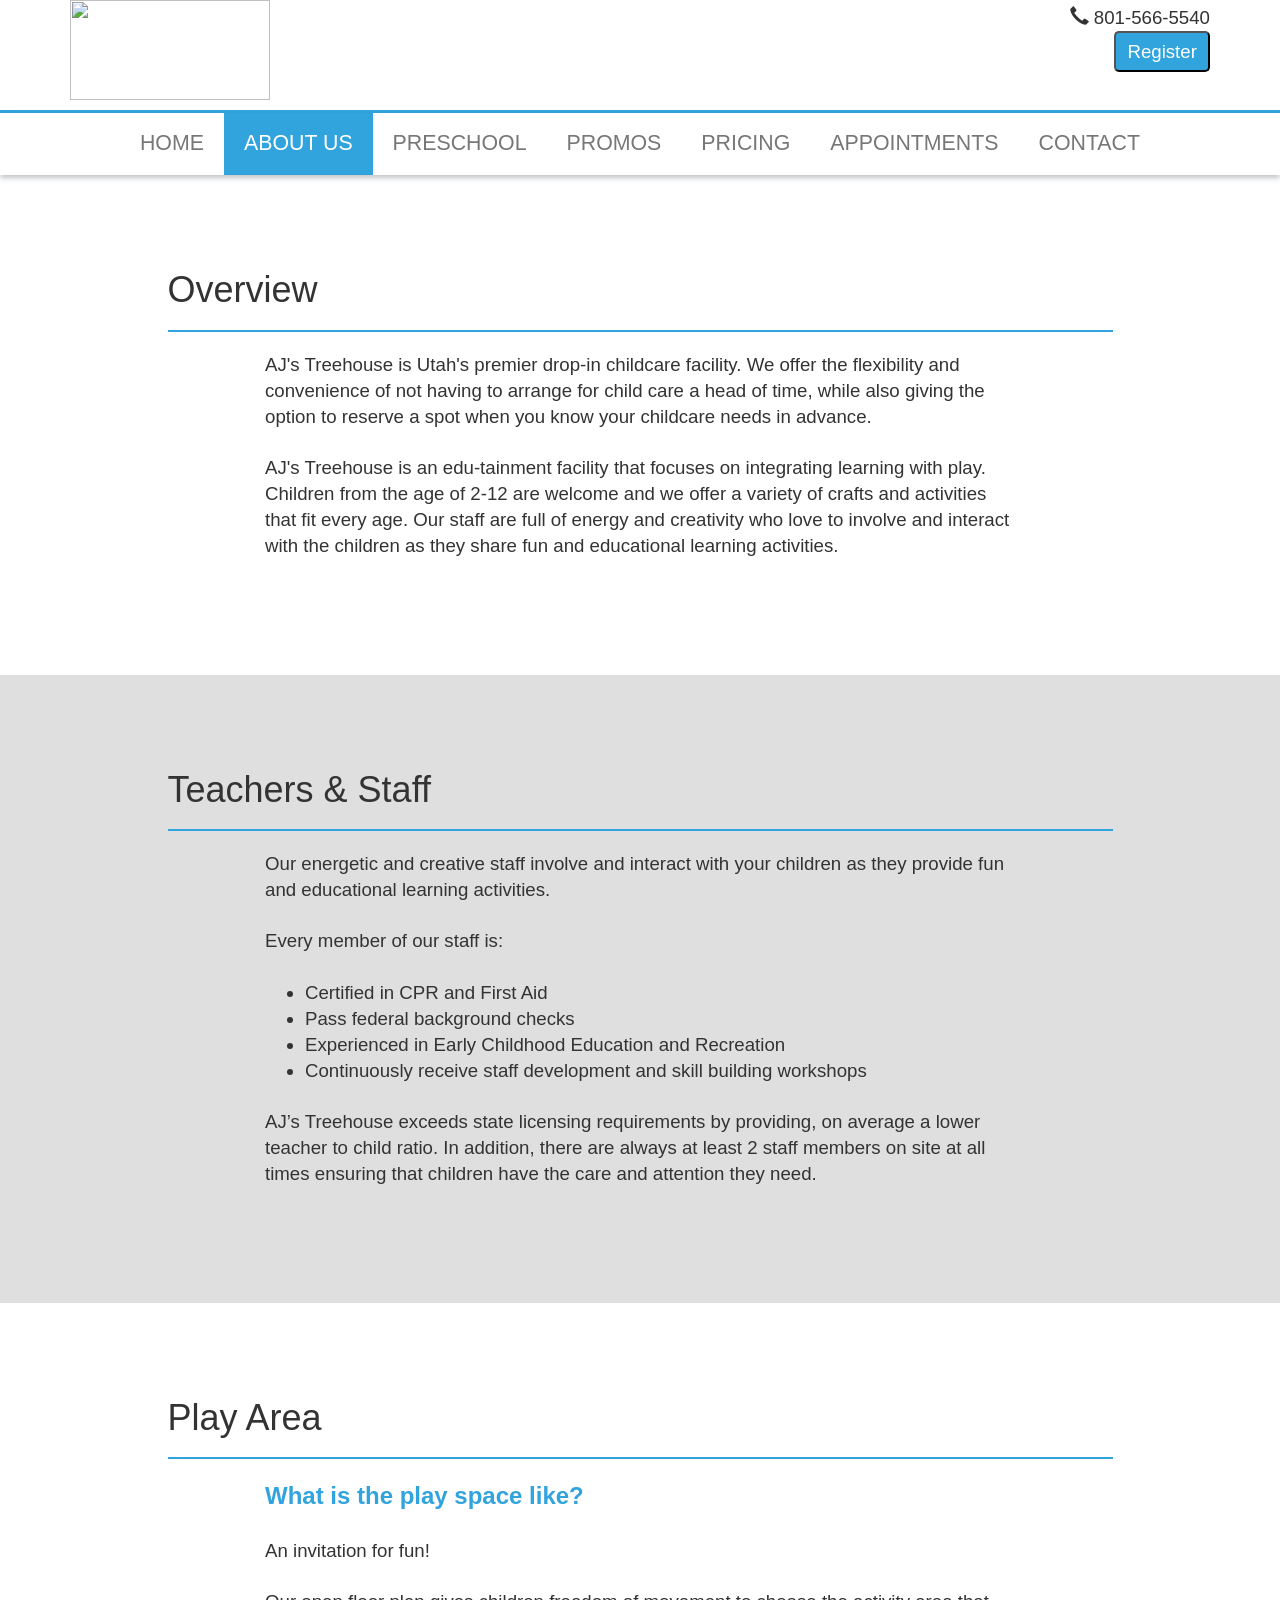
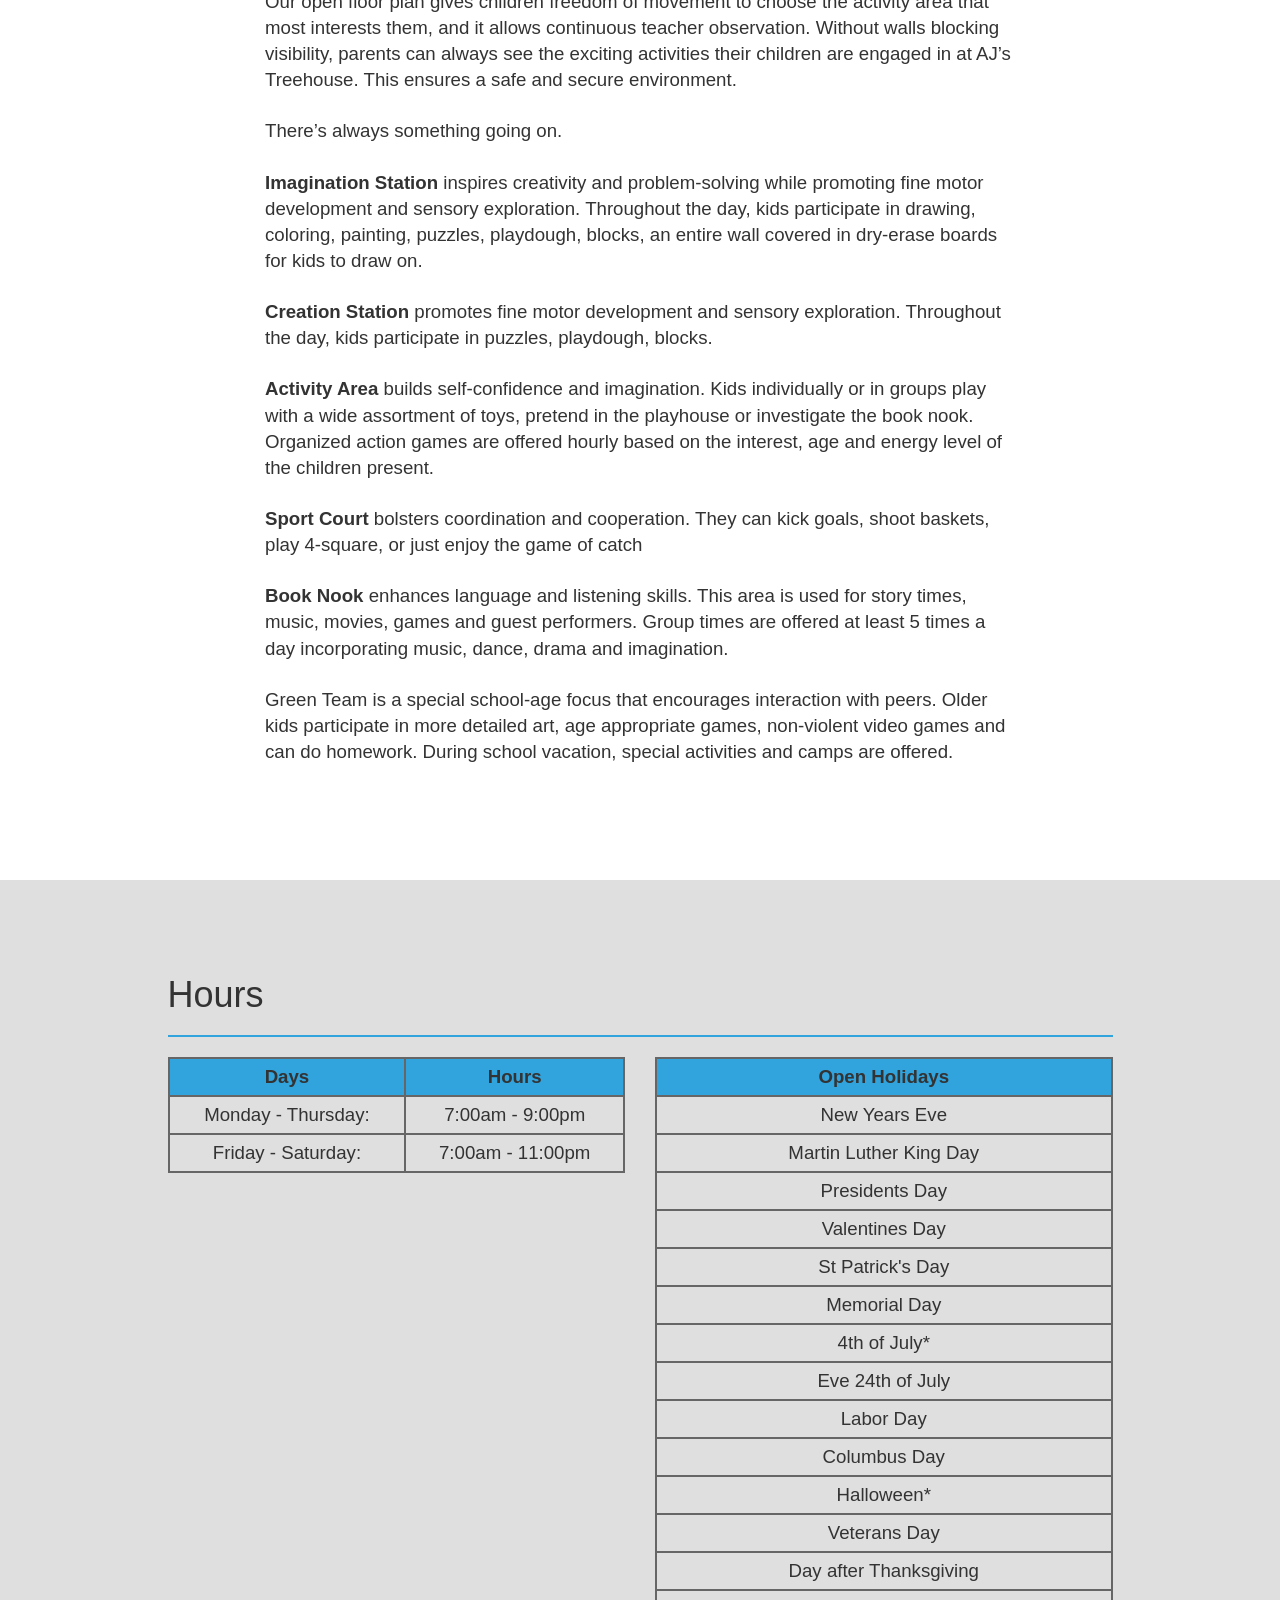
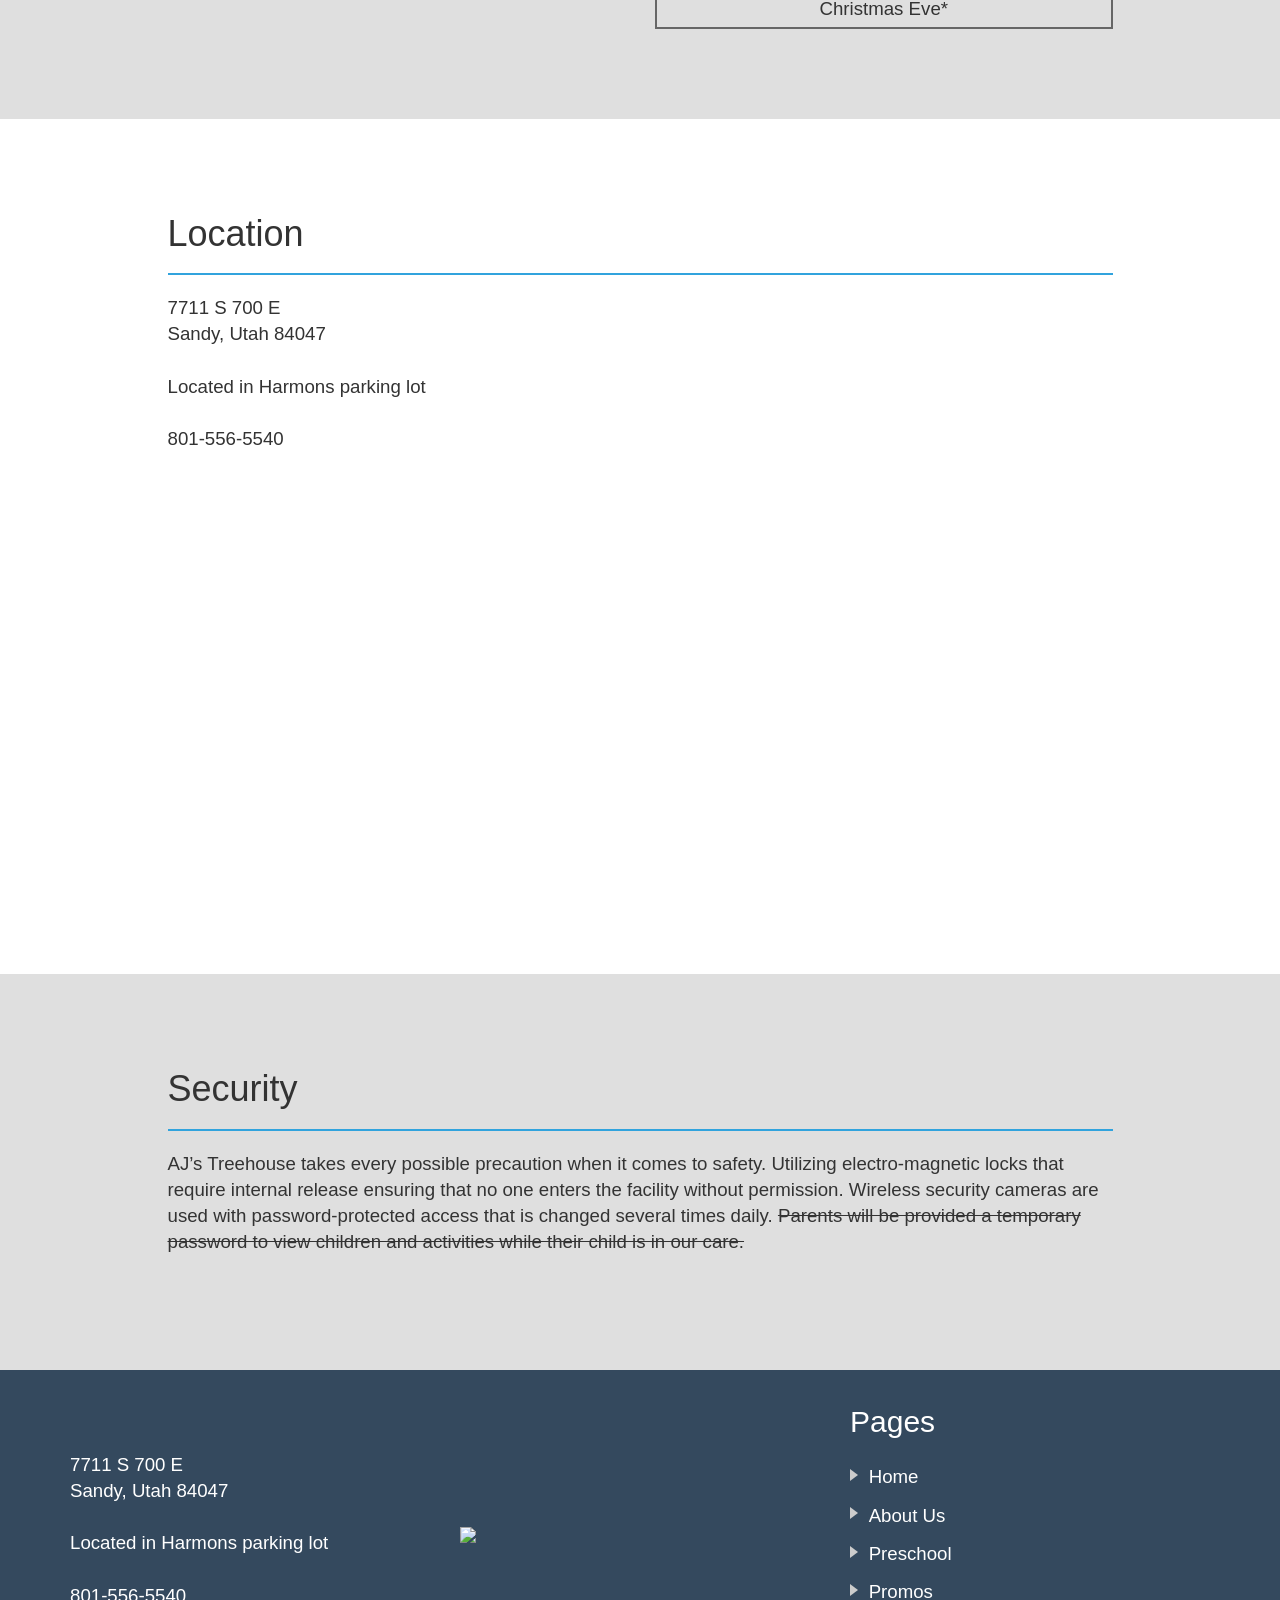
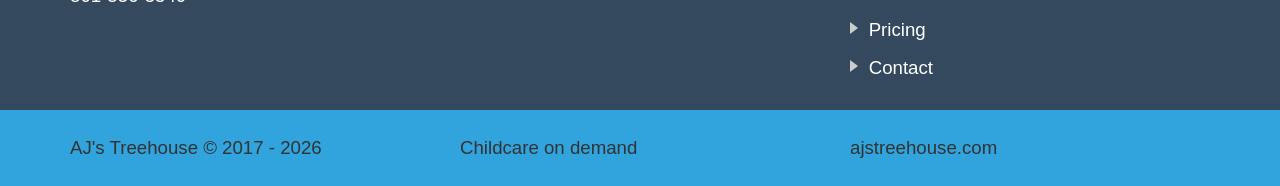
==== commit 21526bc4: "Made last line in Security section strikethrough." ====
--- a/about-us/index.html
+++ b/about-us/index.html
@@ -255,7 +255,7 @@
           <hr>
         </div>
         <div class="col-xs-12 col-sm-10 col-sm-offset-1">
-          <p>AJ’s Treehouse takes every possible precaution when it comes to safety. Utilizing electro-magnetic locks that require internal release ensuring that no one enters the facility without permission. Wireless security cameras are used with password-protected access that is changed several times daily. <u>Parents will be provided a temporary password to view children and activities while their child is in our care.</u></p>
+          <p>AJ’s Treehouse takes every possible precaution when it comes to safety. Utilizing electro-magnetic locks that require internal release ensuring that no one enters the facility without permission. Wireless security cameras are used with password-protected access that is changed several times daily. <span class="strikethrough">Parents will be provided a temporary password to view children and activities while their child is in our care.</span></p>
         </div>
       </div>
     </div>
--- a/css/styles.css
+++ b/css/styles.css
@@ -21,6 +21,10 @@
 
 .gray {
   background-color: #dfdfdf;
+}
+
+.strikethrough {
+  text-decoration: line-through;
 }
 
 button {
